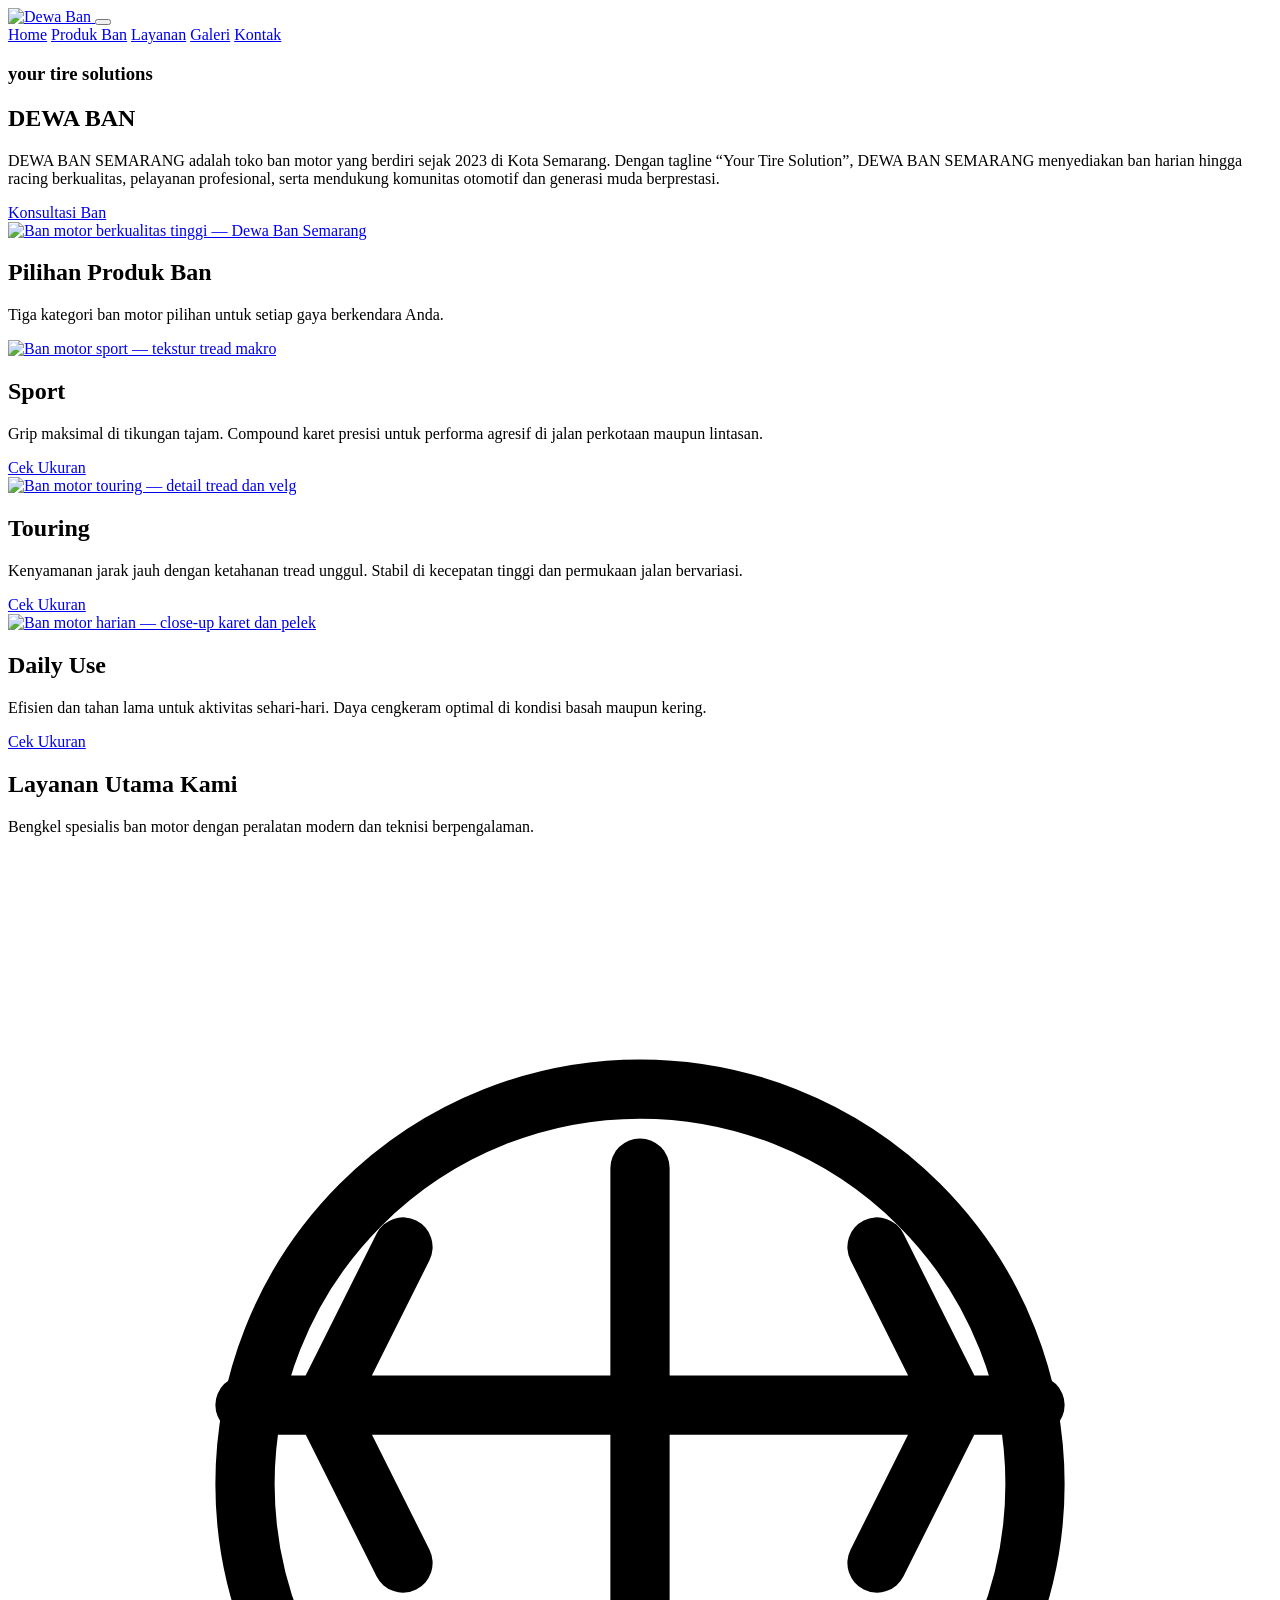
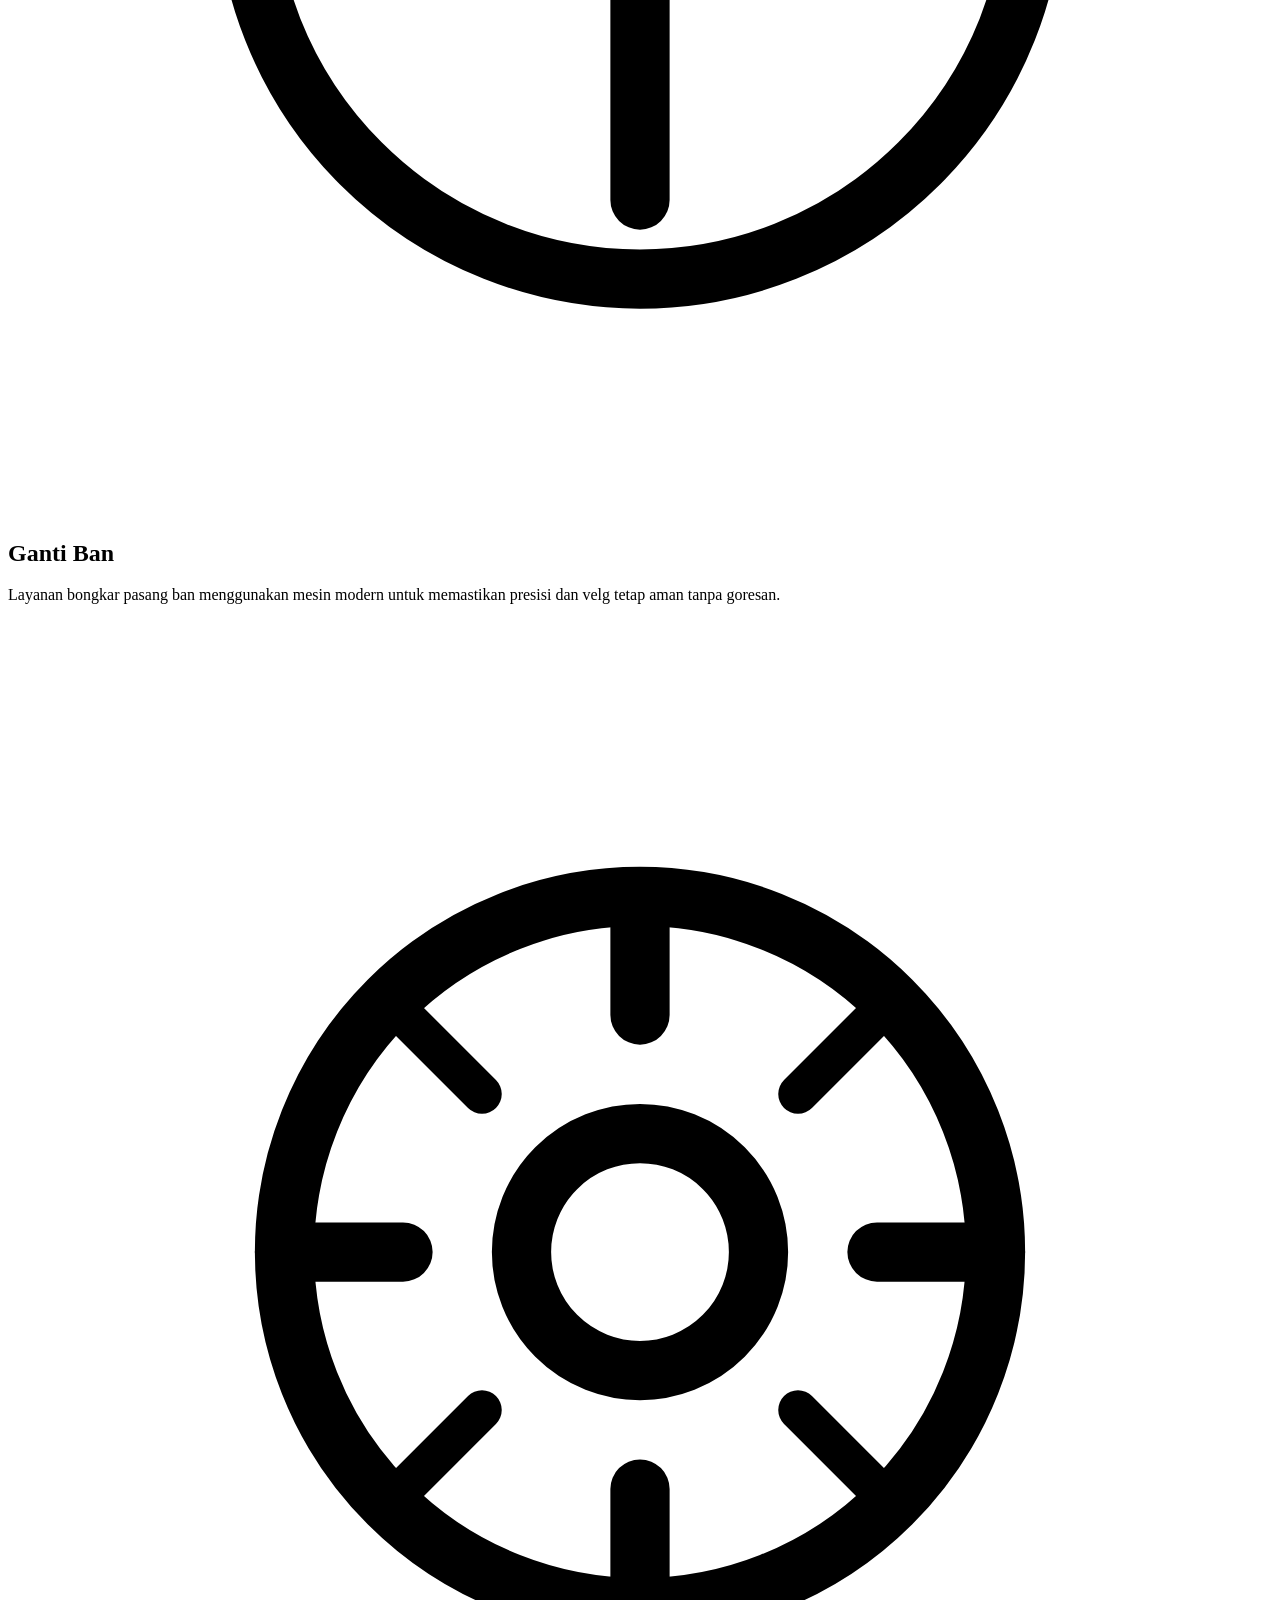
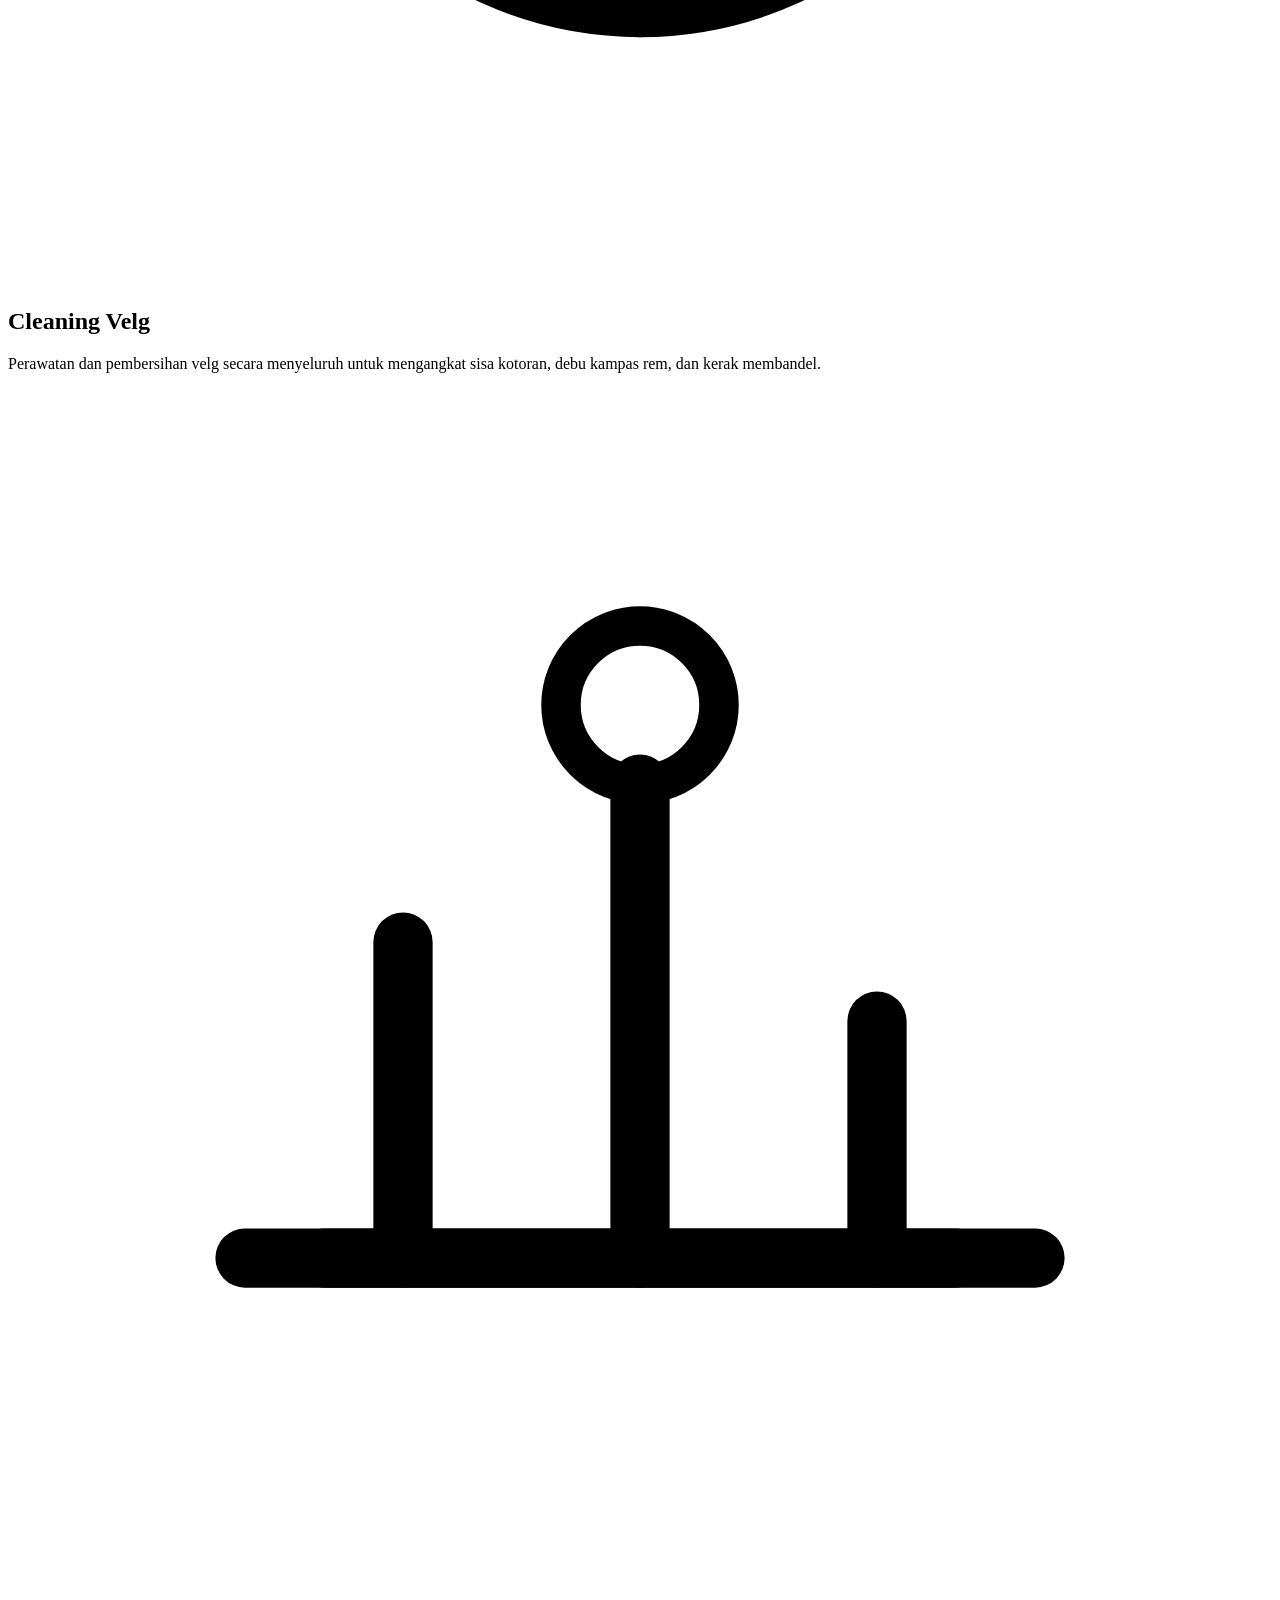
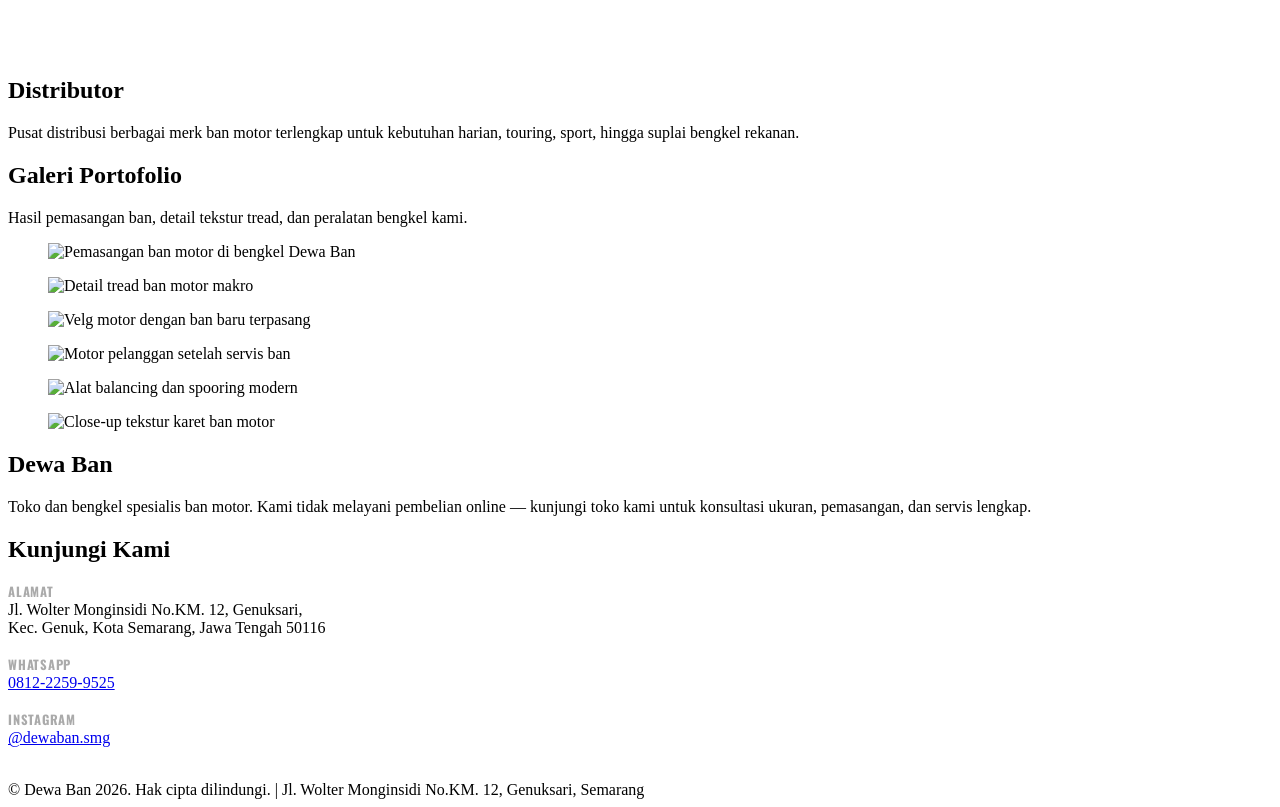
==== index.html @ 5f40c7e4 "Add files via upload" ====
<!DOCTYPE HTML>
<html lang="id">

<head>
	<title>Dewa Ban — Spesialis Ban Motor</title>
	<meta charset="utf-8" />
	<meta name="viewport" content="width=device-width, initial-scale=1, user-scalable=no" />
	<meta name="description"
		content="Dewa Ban — Solusi ban motor modern, presisi, dan andal. Spesialis ban sport, touring, dan harian dengan layanan bengkel profesional." />
	<link rel="preconnect" href="https://fonts.googleapis.com" />
	<link rel="preconnect" href="https://fonts.gstatic.com" crossorigin />
	<link
		href="https://fonts.googleapis.com/css2?family=Oswald:wght@400;500;600;700&family=Inter:wght@300;400;500;600&display=swap"
		rel="stylesheet" />
	<link rel="stylesheet" href="assets/css/main.css" />
	<link rel="stylesheet" href="assets/css/dewaban.css" />
</head>

<body>
	<div id="page-wrapper">

		<!-- ═══════════════════════════════════════
		     MAIN HERO — Nav + Banner dalam satu wadah
		═══════════════════════════════════════ -->
		<section id="hero-wrapper">

			<!-- Sticky Nav — hanya ini yang melayang -->
			<div class="nav-container">
				<a href="index.html" id="logo">
					<img src="assets/images/logo-dewa-ban.png" alt="Dewa Ban" />
				</a>
				<button class="menu-toggle" aria-label="Toggle menu">
					<span></span>
					<span></span>
					<span></span>
				</button>
				<nav id="nav">
					<a href="index.html" class="active">Home</a>
					<a href="#produk">Produk Ban</a>
					<a href="#layanan">Layanan</a>
					<a href="#galeri">Galeri</a>
					<a href="kontak.html">Kontak</a>
				</nav>
			</div>

			<!-- Hero Content — tetap di tempat, tidak sticky -->
			<div class="hero-content">
				<div class="container">
					<div class="row aln-middle">
						<div class="col-6 col-12-medium">
							<h3 class="hero-subtitle-text">your tire solutions</h3>
							<h1 class="hero-title-text">DEWA BAN</h1>
							<p class="hero-desc">DEWA BAN SEMARANG adalah toko ban motor yang berdiri sejak 2023 di Kota
								Semarang. Dengan tagline “Your Tire Solution”, DEWA BAN SEMARANG menyediakan ban harian
								hingga racing berkualitas, pelayanan profesional, serta mendukung komunitas otomotif dan
								generasi muda berprestasi.</p>
							<a href="kontak.html" class="button-large">Konsultasi Ban</a>
						</div>
						<div class="col-6 col-12-medium imp-medium">
							<a href="#produk" class="bordered-feature-image hero-image">
								<img src="assets/images/toko-2.jpeg"
									alt="Ban motor berkualitas tinggi — Dewa Ban Semarang" />
							</a>
						</div>
					</div>
				</div>
			</div>

		</section>

		<!-- Pilihan Produk Ban -->
		<section id="produk">
			<div class="container">
				<header class="section-header reveal">
					<h2>Pilihan Produk Ban</h2>
					<p>Tiga kategori ban motor pilihan untuk setiap gaya berkendara Anda.</p>
				</header>
				<div class="row">
					<div class="col-4 col-12-medium">
						<section class="product-card reveal">
							<a href="#produk" class="bordered-feature-image">
								<img src="assets/images/ban-1.jpeg" alt="Ban motor sport — tekstur tread makro" />
							</a>
							<h2>Sport</h2>
							<p>
								Grip maksimal di tikungan tajam. Compound karet presisi untuk performa agresif
								di jalan perkotaan maupun lintasan.
							</p>
							<a href="kontak.html" class="button-small">Cek Ukuran</a>
						</section>
					</div>
					<div class="col-4 col-12-medium">
						<section class="product-card reveal">
							<a href="#produk" class="bordered-feature-image">
								<img src="assets/images/ban-2.jpeg" alt="Ban motor touring — detail tread dan velg" />
							</a>
							<h2>Touring</h2>
							<p>
								Kenyamanan jarak jauh dengan ketahanan tread unggul. Stabil di kecepatan tinggi
								dan permukaan jalan bervariasi.
							</p>
							<a href="kontak.html" class="button-small">Cek Ukuran</a>
						</section>
					</div>
					<div class="col-4 col-12-medium">
						<section class="product-card reveal">
							<a href="#produk" class="bordered-feature-image">
								<img src="assets/images/ban-3.jpeg" alt="Ban motor harian — close-up karet dan pelek" />
							</a>
							<h2>Daily Use</h2>
							<p>
								Efisien dan tahan lama untuk aktivitas sehari-hari. Daya cengkeram optimal
								di kondisi basah maupun kering.
							</p>
							<a href="kontak.html" class="button-small">Cek Ukuran</a>
						</section>
					</div>
				</div>
			</div>
		</section>

		<!-- Layanan Utama — Dark Section -->
		<section id="layanan" class="dark-section">
			<div class="container">
				<header class="section-header reveal">
					<h2>Layanan Utama Kami</h2>
					<p>Bengkel spesialis ban motor dengan peralatan modern dan teknisi berpengalaman.</p>
				</header>
				<div class="row aln-center">
					<div class="col-4 col-12-medium">
						<section class="service-card reveal">
							<div class="service-icon" aria-hidden="true">
								<svg viewBox="0 0 64 64" fill="none" xmlns="http://www.w3.org/2000/svg">
									<path d="M12 28h40M20 20l-4 8 4 8M44 20l4 8-4 8M32 16v32" stroke="currentColor"
										stroke-width="3" stroke-linecap="round" />
									<circle cx="32" cy="32" r="20" stroke="currentColor" stroke-width="3" />
								</svg>
							</div>
							<h2>Ganti Ban</h2>
							<p>
								Layanan bongkar pasang ban menggunakan mesin modern untuk memastikan presisi
								dan velg tetap aman tanpa goresan.
							</p>
						</section>
					</div>
					<div class="col-4 col-12-medium">
						<section class="service-card reveal">
							<div class="service-icon" aria-hidden="true">
								<svg viewBox="0 0 64 64" fill="none" xmlns="http://www.w3.org/2000/svg">
									<circle cx="32" cy="32" r="18" stroke="currentColor" stroke-width="3" />
									<circle cx="32" cy="32" r="6" stroke="currentColor" stroke-width="3" />
									<path d="M32 14v6M32 44v6M14 32h6M44 32h6" stroke="currentColor" stroke-width="3"
										stroke-linecap="round" />
									<path d="M20 20l4 4M40 40l4 4M44 20l-4 4M24 40l-4 4" stroke="currentColor"
										stroke-width="2" stroke-linecap="round" />
								</svg>
							</div>
							<h2>Cleaning Velg</h2>
							<p>
								Perawatan dan pembersihan velg secara menyeluruh untuk mengangkat sisa kotoran,
								debu kampas rem, dan kerak membandel.
							</p>
						</section>
					</div>
					<div class="col-4 col-12-medium">
						<section class="service-card reveal">
							<div class="service-icon" aria-hidden="true">
								<svg viewBox="0 0 64 64" fill="none" xmlns="http://www.w3.org/2000/svg">
									<path d="M16 44h32" stroke="currentColor" stroke-width="3" stroke-linecap="round" />
									<path d="M20 44V28M32 44V20M44 44V32" stroke="currentColor" stroke-width="3"
										stroke-linecap="round" />
									<path d="M12 44h40" stroke="currentColor" stroke-width="3" stroke-linecap="round" />
									<circle cx="32" cy="16" r="4" stroke="currentColor" stroke-width="2" />
									<path d="M32 20v4" stroke="currentColor" stroke-width="2" stroke-linecap="round" />
								</svg>
							</div>
							<h2>Distributor</h2>
							<p>
								Pusat distribusi berbagai merk ban motor terlengkap untuk kebutuhan harian,
								touring, sport, hingga suplai bengkel rekanan.
							</p>
						</section>
					</div>
				</div>
			</div>
		</section>

		<!-- Galeri Portofolio — Black Section -->
		<section id="galeri">
			<div class="container">
				<header class="section-header reveal">
					<h2>Galeri Portofolio</h2>
					<p>Hasil pemasangan ban, detail tekstur tread, dan peralatan bengkel kami.</p>
				</header>
				<div class="gallery-grid">
					<figure class="gallery-item reveal">
						<img src="assets/images/ban-4.jpeg" alt="Pemasangan ban motor di bengkel Dewa Ban" />
					</figure>
					<figure class="gallery-item reveal">
						<img src="assets/images/ban-5.jpeg" alt="Detail tread ban motor makro" />
					</figure>
					<figure class="gallery-item reveal">
						<img src="assets/images/toko-1.jpeg" alt="Velg motor dengan ban baru terpasang" />
					</figure>
					<figure class="gallery-item reveal">
						<img src="assets/images/ban-1.jpeg" alt="Motor pelanggan setelah servis ban" />
					</figure>
					<figure class="gallery-item reveal">
						<img src="assets/images/ban-2.jpeg" alt="Alat balancing dan spooring modern" />
					</figure>
					<figure class="gallery-item reveal">
						<img src="assets/images/ban-3.jpeg" alt="Close-up tekstur karet ban motor" />
					</figure>
				</div>
			</div>
		</section>

		<!-- Footer -->
		<section id="footer">
			<div class="container">
				<div class="row">
					<div class="col-6 col-12-medium">
						<section>
							<h2>Dewa Ban</h2>
							<div class="footer-divider"></div>
							<p>
								Toko dan bengkel spesialis ban motor. Kami tidak melayani pembelian online —
								kunjungi toko kami untuk konsultasi ukuran, pemasangan, dan servis lengkap.
							</p>
						</section>
					</div>
					<div class="col-6 col-12-medium imp-medium">
						<section>
							<h2>Kunjungi Kami</h2>
							<div class="footer-divider"></div>
							<p>
								<strong
									style="color:#aaa;font-family:'Oswald',sans-serif;font-size:0.8em;letter-spacing:0.06em;text-transform:uppercase;">Alamat</strong><br />
								Jl. Wolter Monginsidi No.KM. 12, Genuksari,<br />Kec. Genuk, Kota Semarang, Jawa Tengah
								50116<br /><br />
								<strong
									style="color:#aaa;font-family:'Oswald',sans-serif;font-size:0.8em;letter-spacing:0.06em;text-transform:uppercase;">WhatsApp</strong><br />
								<a href="https://wa.me/6281222599525" target="_blank"
									rel="noopener">0812-2259-9525</a><br /><br />
								<strong
									style="color:#aaa;font-family:'Oswald',sans-serif;font-size:0.8em;letter-spacing:0.06em;text-transform:uppercase;">Instagram</strong><br />
								<a href="https://www.instagram.com/dewaban.smg/" target="_blank"
									rel="noopener">@dewaban.smg</a>
							</p>
							<a href="kontak.html" class="button-small"
								style="margin-top:1.2em; color:#fff !important;">Lihat Peta &amp; Jam
								Operasional</a>
						</section>
					</div>
				</div>
			</div>
		</section>

		<div id="copyright">
			<span class="copy-text">&copy; Dewa Ban 2026. Hak cipta dilindungi.</span>
			<span class="copy-divider">|</span>
			<span class="copy-address">Jl. Wolter Monginsidi No.KM. 12, Genuksari, Semarang</span>
		</div>

	</div>

	<script src="assets/js/jquery.min.js"></script>
	<script src="assets/js/browser.min.js"></script>
	<script src="assets/js/breakpoints.min.js"></script>
	<script src="assets/js/util.js"></script>
	<script src="assets/js/main.js"></script>
	<script src="assets/js/dewaban.js"></script>

	<!-- Hamburger Menu Toggle -->
	<script>
		(function () {
			var toggle = document.querySelector('.menu-toggle');
			var nav = document.querySelector('#nav');
			if (toggle && nav) {
				toggle.addEventListener('click', function () {
					toggle.classList.toggle('is-active');
					nav.classList.toggle('is-open');
				});
				// Close menu when a nav link is clicked
				nav.querySelectorAll('a').forEach(function (link) {
					link.addEventListener('click', function () {
						toggle.classList.remove('is-active');
						nav.classList.remove('is-open');
					});
				});
			}
		})();
	</script>
</body>

</html>
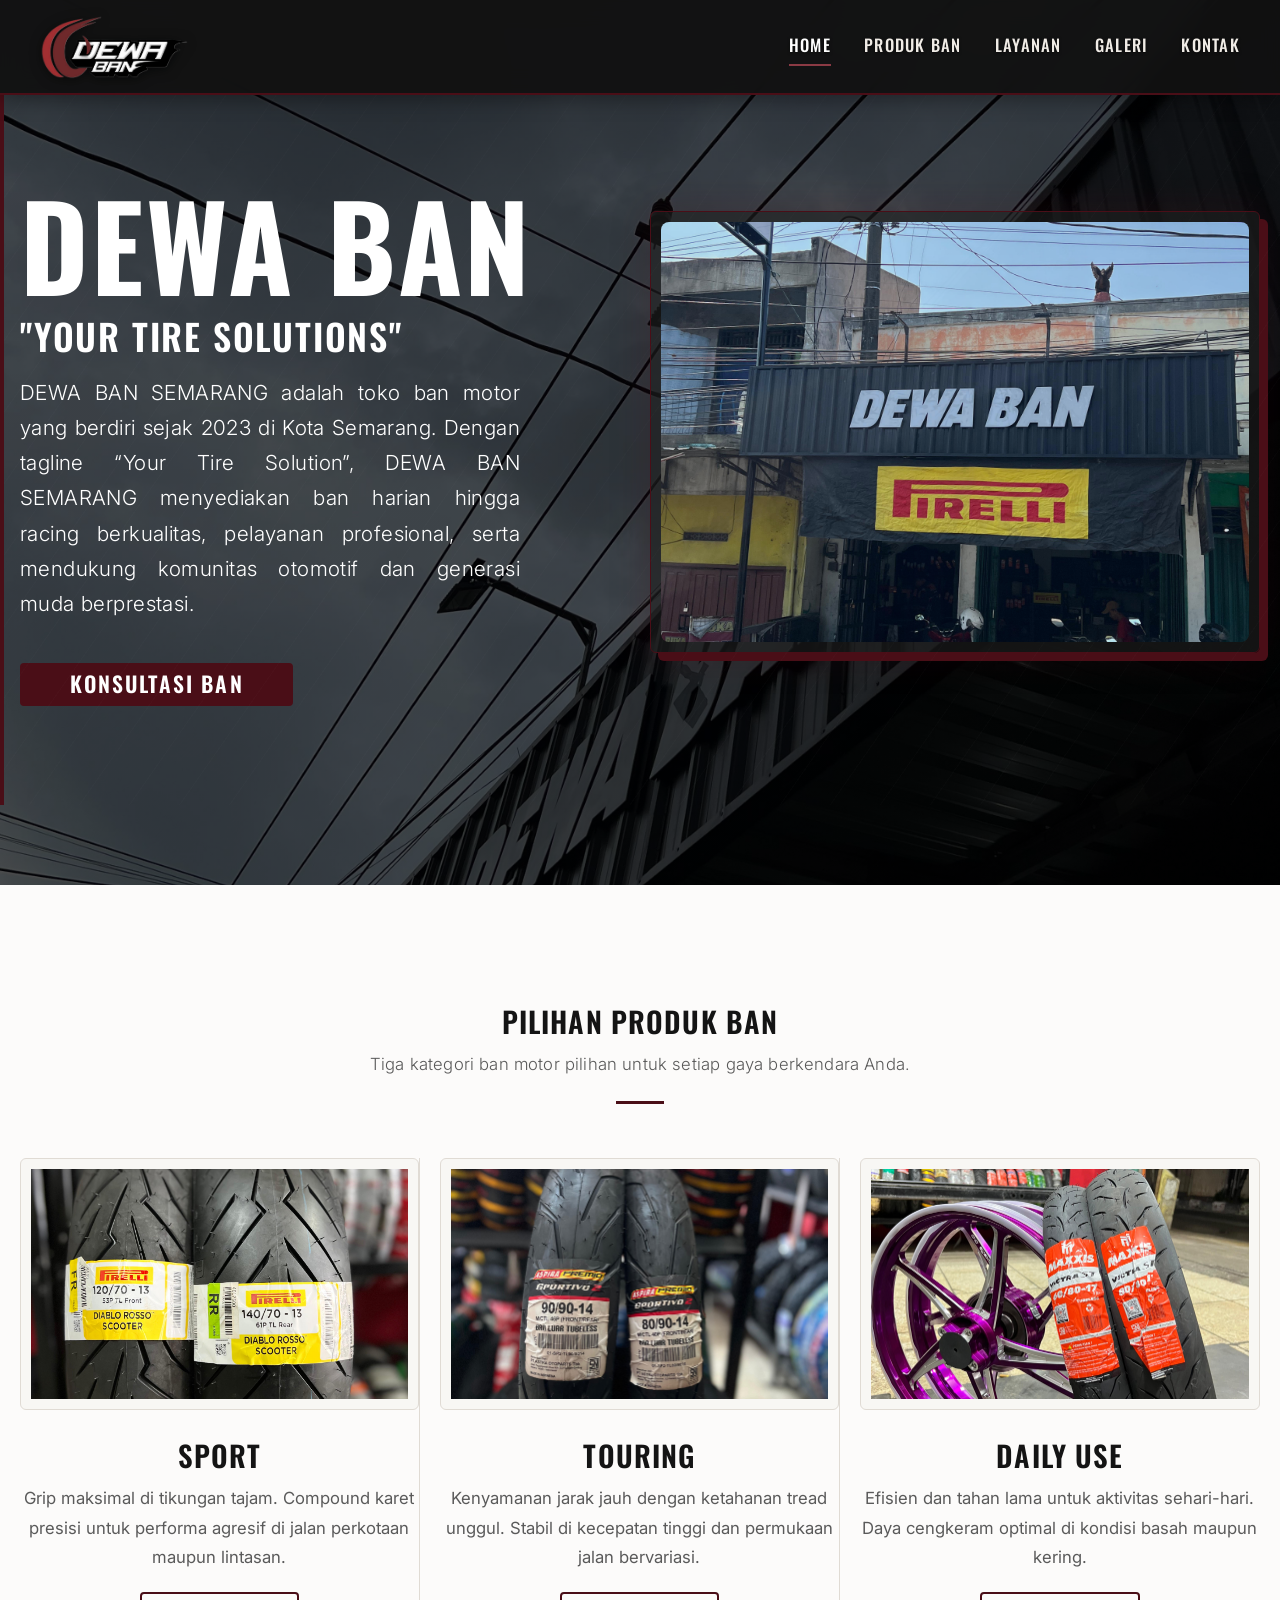
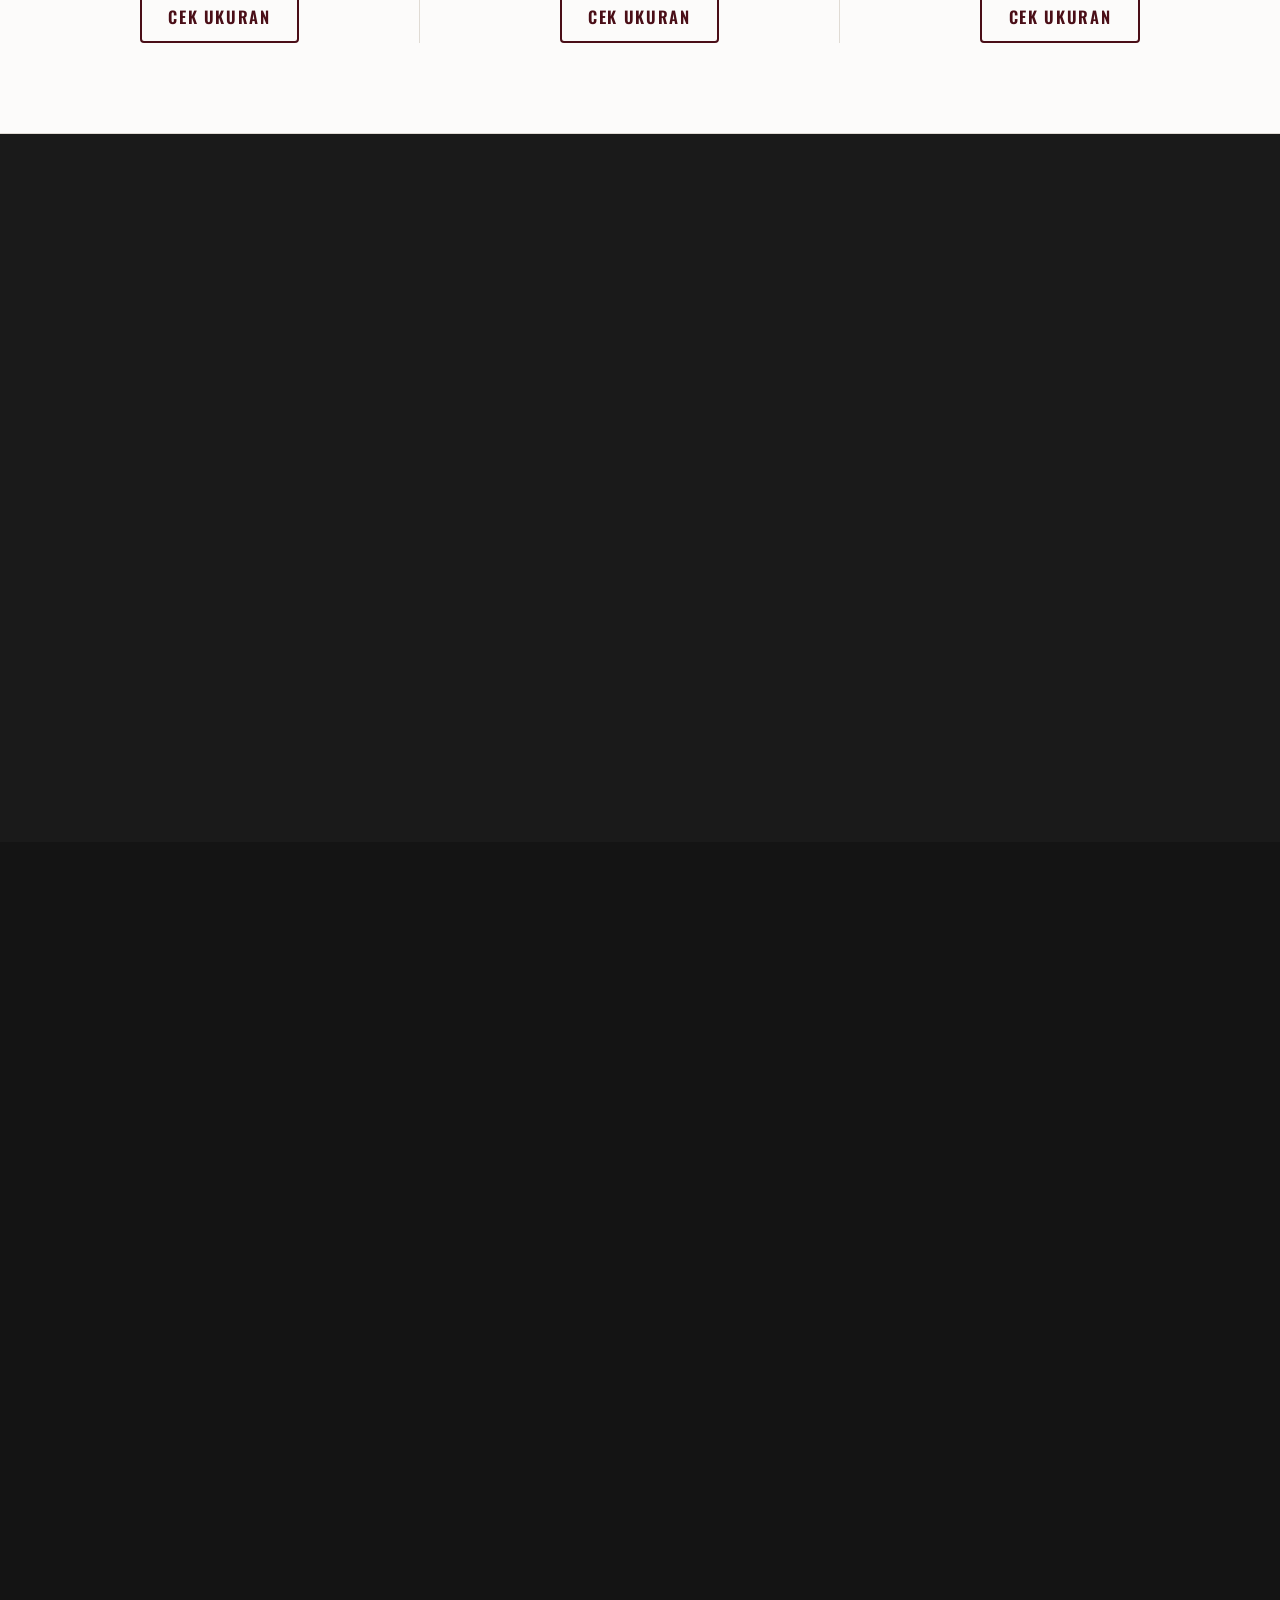
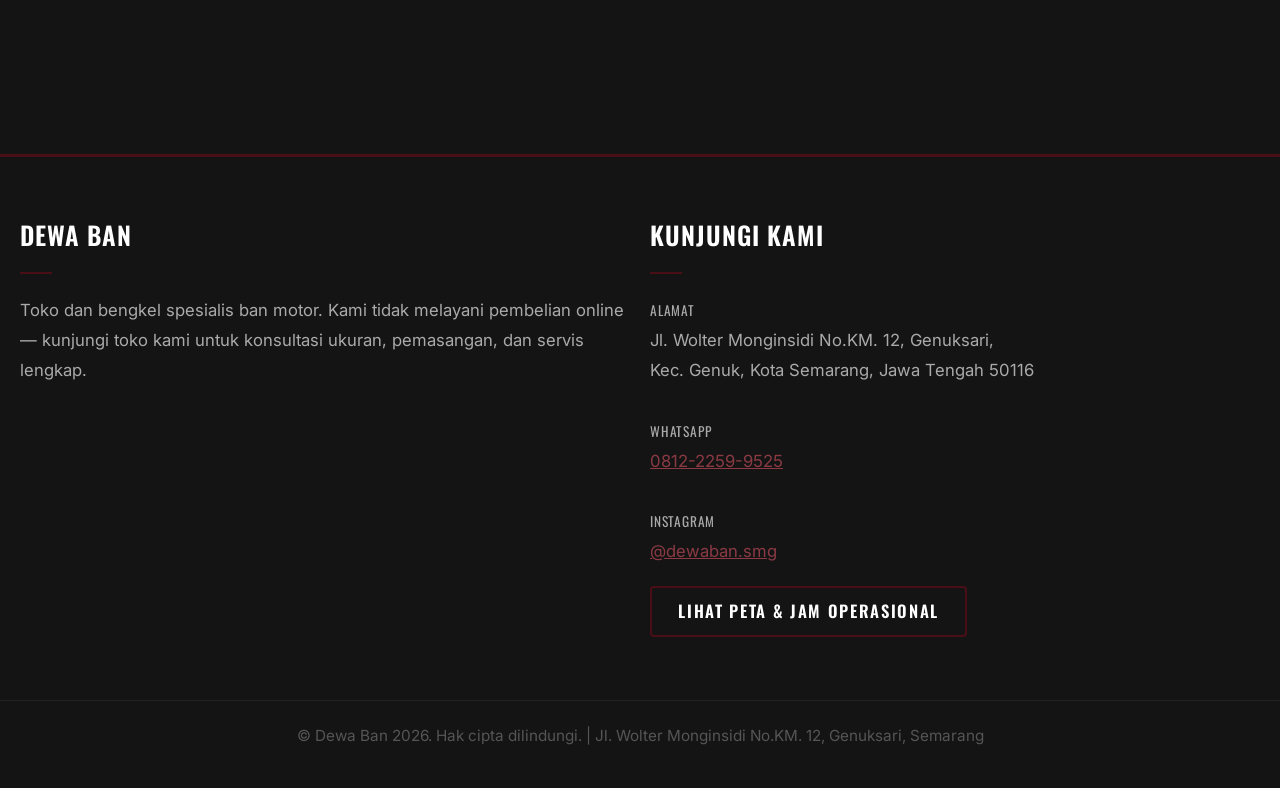
==== commit 1e2ee9f8: "Add files via upload" ====
--- a/index.html
+++ b/index.html
@@ -48,8 +48,8 @@
 				<div class="container">
 					<div class="row aln-middle">
 						<div class="col-6 col-12-medium">
-							<h3 class="hero-subtitle-text">your tire solutions</h3>
 							<h1 class="hero-title-text">DEWA BAN</h1>
+							<h3 class="hero-subtitle-text">"your tire solutions"</h3>
 							<p class="hero-desc">DEWA BAN SEMARANG adalah toko ban motor yang berdiri sejak 2023 di Kota
 								Semarang. Dengan tagline “Your Tire Solution”, DEWA BAN SEMARANG menyediakan ban harian
 								hingga racing berkualitas, pelayanan profesional, serta mendukung komunitas otomotif dan
--- a/assets/css/main.css
+++ b/assets/css/main.css
@@ -0,0 +1,2025 @@
+@import url("https://fonts.googleapis.com/css?family=Yanone+Kaffeesatz:400,300,200");
+
+/*
+	Halcyonic by HTML5 UP
+	html5up.net | @ajlkn
+	Free for personal and commercial use under the CCA 3.0 license (html5up.net/license)
+*/
+
+html, body, div, span, applet, object,
+iframe, h1, h2, h3, h4, h5, h6, p, blockquote,
+pre, a, abbr, acronym, address, big, cite,
+code, del, dfn, em, img, ins, kbd, q, s, samp,
+small, strike, strong, sub, sup, tt, var, b,
+u, i, center, dl, dt, dd, ol, ul, li, fieldset,
+form, label, legend, table, caption, tbody,
+tfoot, thead, tr, th, td, article, aside,
+canvas, details, embed, figure, figcaption,
+footer, header, hgroup, menu, nav, output, ruby,
+section, summary, time, mark, audio, video {
+	margin: 0;
+	padding: 0;
+	border: 0;
+	font-size: 100%;
+	font: inherit;
+	vertical-align: baseline;}
+
+article, aside, details, figcaption, figure,
+footer, header, hgroup, menu, nav, section {
+	display: block;}
+
+body {
+	line-height: 1;
+}
+
+ol, ul {
+	list-style: none;
+}
+
+blockquote, q {
+	quotes: none;
+}
+
+	blockquote:before, blockquote:after, q:before, q:after {
+		content: '';
+		content: none;
+	}
+
+table {
+	border-collapse: collapse;
+	border-spacing: 0;
+}
+
+body {
+	-webkit-text-size-adjust: none;
+}
+
+mark {
+	background-color: transparent;
+	color: inherit;
+}
+
+input::-moz-focus-inner {
+	border: 0;
+	padding: 0;
+}
+
+input, select, textarea {
+	-moz-appearance: none;
+	-webkit-appearance: none;
+	-ms-appearance: none;
+	appearance: none;
+}
+
+/* Basic */
+
+	html {
+		box-sizing: border-box;
+	}
+
+	*, *:before, *:after {
+		box-sizing: inherit;
+	}
+
+	body {
+		background: #D4D9DD url("images/bg03.jpg");
+		color: #474f51;
+		font-size: 13.5pt;
+		font-family: 'Yanone Kaffeesatz';
+		line-height: 1.85em;
+		font-weight: 300;
+	}
+
+	input, textarea, select {
+		color: #474f51;
+		font-size: 13.5pt;
+		font-family: 'Yanone Kaffeesatz';
+		line-height: 1.85em;
+		font-weight: 300;
+	}
+
+	ul, ol, p, dl {
+		margin: 0 0 2em 0;
+	}
+
+	a {
+		text-decoration: underline;
+	}
+
+		a:hover {
+			text-decoration: none;
+		}
+
+	section > :last-child,
+	section:last-child,
+	.last-child {
+		margin-bottom: 0 !important;
+	}
+
+/* Container */
+
+	.container {
+		margin: 0 auto;
+		max-width: 100%;
+		width: 1200px;
+	}
+
+		@media screen and (max-width: 1680px) {
+
+			.container {
+				width: 1200px;
+			}
+
+		}
+
+		@media screen and (max-width: 1280px) {
+
+			.container {
+				width: calc(100% - 40px);
+			}
+
+		}
+
+		@media screen and (max-width: 980px) {
+
+			.container {
+				width: calc(100% - 50px);
+			}
+
+		}
+
+		@media screen and (max-width: 736px) {
+
+			.container {
+				width: calc(100% - 40px);
+			}
+
+		}
+
+/* Row */
+
+	.row {
+		display: flex;
+		flex-wrap: wrap;
+		box-sizing: border-box;
+		align-items: stretch;
+	}
+
+		.row > * {
+			box-sizing: border-box;
+		}
+
+		.row.gtr-uniform > * > :last-child {
+			margin-bottom: 0;
+		}
+
+		.row.aln-left {
+			justify-content: flex-start;
+		}
+
+		.row.aln-center {
+			justify-content: center;
+		}
+
+		.row.aln-right {
+			justify-content: flex-end;
+		}
+
+		.row.aln-top {
+			align-items: flex-start;
+		}
+
+		.row.aln-middle {
+			align-items: center;
+		}
+
+		.row.aln-bottom {
+			align-items: flex-end;
+		}
+
+		.row > .imp {
+			order: -1;
+		}
+
+		.row > .col-1 {
+			width: 8.33333%;
+		}
+
+		.row > .off-1 {
+			margin-left: 8.33333%;
+		}
+
+		.row > .col-2 {
+			width: 16.66667%;
+		}
+
+		.row > .off-2 {
+			margin-left: 16.66667%;
+		}
+
+		.row > .col-3 {
+			width: 25%;
+		}
+
+		.row > .off-3 {
+			margin-left: 25%;
+		}
+
+		.row > .col-4 {
+			width: 33.33333%;
+		}
+
+		.row > .off-4 {
+			margin-left: 33.33333%;
+		}
+
+		.row > .col-5 {
+			width: 41.66667%;
+		}
+
+		.row > .off-5 {
+			margin-left: 41.66667%;
+		}
+
+		.row > .col-6 {
+			width: 50%;
+		}
+
+		.row > .off-6 {
+			margin-left: 50%;
+		}
+
+		.row > .col-7 {
+			width: 58.33333%;
+		}
+
+		.row > .off-7 {
+			margin-left: 58.33333%;
+		}
+
+		.row > .col-8 {
+			width: 66.66667%;
+		}
+
+		.row > .off-8 {
+			margin-left: 66.66667%;
+		}
+
+		.row > .col-9 {
+			width: 75%;
+		}
+
+		.row > .off-9 {
+			margin-left: 75%;
+		}
+
+		.row > .col-10 {
+			width: 83.33333%;
+		}
+
+		.row > .off-10 {
+			margin-left: 83.33333%;
+		}
+
+		.row > .col-11 {
+			width: 91.66667%;
+		}
+
+		.row > .off-11 {
+			margin-left: 91.66667%;
+		}
+
+		.row > .col-12 {
+			width: 100%;
+		}
+
+		.row > .off-12 {
+			margin-left: 100%;
+		}
+
+		.row.gtr-0 {
+			margin-top: 0px;
+			margin-left: 0px;
+		}
+
+			.row.gtr-0 > * {
+				padding: 0px 0 0 0px;
+			}
+
+			.row.gtr-0.gtr-uniform {
+				margin-top: 0px;
+			}
+
+				.row.gtr-0.gtr-uniform > * {
+					padding-top: 0px;
+				}
+
+		.row.gtr-25 {
+			margin-top: -6.25px;
+			margin-left: -6.25px;
+		}
+
+			.row.gtr-25 > * {
+				padding: 6.25px 0 0 6.25px;
+			}
+
+			.row.gtr-25.gtr-uniform {
+				margin-top: -6.25px;
+			}
+
+				.row.gtr-25.gtr-uniform > * {
+					padding-top: 6.25px;
+				}
+
+		.row.gtr-50 {
+			margin-top: -12.5px;
+			margin-left: -12.5px;
+		}
+
+			.row.gtr-50 > * {
+				padding: 12.5px 0 0 12.5px;
+			}
+
+			.row.gtr-50.gtr-uniform {
+				margin-top: -12.5px;
+			}
+
+				.row.gtr-50.gtr-uniform > * {
+					padding-top: 12.5px;
+				}
+
+		.row {
+			margin-top: -25px;
+			margin-left: -25px;
+		}
+
+			.row > * {
+				padding: 25px 0 0 25px;
+			}
+
+			.row.gtr-uniform {
+				margin-top: -25px;
+			}
+
+				.row.gtr-uniform > * {
+					padding-top: 25px;
+				}
+
+		.row.gtr-150 {
+			margin-top: -37.5px;
+			margin-left: -37.5px;
+		}
+
+			.row.gtr-150 > * {
+				padding: 37.5px 0 0 37.5px;
+			}
+
+			.row.gtr-150.gtr-uniform {
+				margin-top: -37.5px;
+			}
+
+				.row.gtr-150.gtr-uniform > * {
+					padding-top: 37.5px;
+				}
+
+		.row.gtr-200 {
+			margin-top: -50px;
+			margin-left: -50px;
+		}
+
+			.row.gtr-200 > * {
+				padding: 50px 0 0 50px;
+			}
+
+			.row.gtr-200.gtr-uniform {
+				margin-top: -50px;
+			}
+
+				.row.gtr-200.gtr-uniform > * {
+					padding-top: 50px;
+				}
+
+		@media screen and (max-width: 1680px) {
+
+			.row {
+				display: flex;
+				flex-wrap: wrap;
+				box-sizing: border-box;
+				align-items: stretch;
+			}
+
+				.row > * {
+					box-sizing: border-box;
+				}
+
+				.row.gtr-uniform > * > :last-child {
+					margin-bottom: 0;
+				}
+
+				.row.aln-left {
+					justify-content: flex-start;
+				}
+
+				.row.aln-center {
+					justify-content: center;
+				}
+
+				.row.aln-right {
+					justify-content: flex-end;
+				}
+
+				.row.aln-top {
+					align-items: flex-start;
+				}
+
+				.row.aln-middle {
+					align-items: center;
+				}
+
+				.row.aln-bottom {
+					align-items: flex-end;
+				}
+
+				.row > .imp-xlarge {
+					order: -1;
+				}
+
+				.row > .col-1-xlarge {
+					width: 8.33333%;
+				}
+
+				.row > .off-1-xlarge {
+					margin-left: 8.33333%;
+				}
+
+				.row > .col-2-xlarge {
+					width: 16.66667%;
+				}
+
+				.row > .off-2-xlarge {
+					margin-left: 16.66667%;
+				}
+
+				.row > .col-3-xlarge {
+					width: 25%;
+				}
+
+				.row > .off-3-xlarge {
+					margin-left: 25%;
+				}
+
+				.row > .col-4-xlarge {
+					width: 33.33333%;
+				}
+
+				.row > .off-4-xlarge {
+					margin-left: 33.33333%;
+				}
+
+				.row > .col-5-xlarge {
+					width: 41.66667%;
+				}
+
+				.row > .off-5-xlarge {
+					margin-left: 41.66667%;
+				}
+
+				.row > .col-6-xlarge {
+					width: 50%;
+				}
+
+				.row > .off-6-xlarge {
+					margin-left: 50%;
+				}
+
+				.row > .col-7-xlarge {
+					width: 58.33333%;
+				}
+
+				.row > .off-7-xlarge {
+					margin-left: 58.33333%;
+				}
+
+				.row > .col-8-xlarge {
+					width: 66.66667%;
+				}
+
+				.row > .off-8-xlarge {
+					margin-left: 66.66667%;
+				}
+
+				.row > .col-9-xlarge {
+					width: 75%;
+				}
+
+				.row > .off-9-xlarge {
+					margin-left: 75%;
+				}
+
+				.row > .col-10-xlarge {
+					width: 83.33333%;
+				}
+
+				.row > .off-10-xlarge {
+					margin-left: 83.33333%;
+				}
+
+				.row > .col-11-xlarge {
+					width: 91.66667%;
+				}
+
+				.row > .off-11-xlarge {
+					margin-left: 91.66667%;
+				}
+
+				.row > .col-12-xlarge {
+					width: 100%;
+				}
+
+				.row > .off-12-xlarge {
+					margin-left: 100%;
+				}
+
+				.row.gtr-0 {
+					margin-top: 0px;
+					margin-left: 0px;
+				}
+
+					.row.gtr-0 > * {
+						padding: 0px 0 0 0px;
+					}
+
+					.row.gtr-0.gtr-uniform {
+						margin-top: 0px;
+					}
+
+						.row.gtr-0.gtr-uniform > * {
+							padding-top: 0px;
+						}
+
+				.row.gtr-25 {
+					margin-top: -6.25px;
+					margin-left: -6.25px;
+				}
+
+					.row.gtr-25 > * {
+						padding: 6.25px 0 0 6.25px;
+					}
+
+					.row.gtr-25.gtr-uniform {
+						margin-top: -6.25px;
+					}
+
+						.row.gtr-25.gtr-uniform > * {
+							padding-top: 6.25px;
+						}
+
+				.row.gtr-50 {
+					margin-top: -12.5px;
+					margin-left: -12.5px;
+				}
+
+					.row.gtr-50 > * {
+						padding: 12.5px 0 0 12.5px;
+					}
+
+					.row.gtr-50.gtr-uniform {
+						margin-top: -12.5px;
+					}
+
+						.row.gtr-50.gtr-uniform > * {
+							padding-top: 12.5px;
+						}
+
+				.row {
+					margin-top: -25px;
+					margin-left: -25px;
+				}
+
+					.row > * {
+						padding: 25px 0 0 25px;
+					}
+
+					.row.gtr-uniform {
+						margin-top: -25px;
+					}
+
+						.row.gtr-uniform > * {
+							padding-top: 25px;
+						}
+
+				.row.gtr-150 {
+					margin-top: -37.5px;
+					margin-left: -37.5px;
+				}
+
+					.row.gtr-150 > * {
+						padding: 37.5px 0 0 37.5px;
+					}
+
+					.row.gtr-150.gtr-uniform {
+						margin-top: -37.5px;
+					}
+
+						.row.gtr-150.gtr-uniform > * {
+							padding-top: 37.5px;
+						}
+
+				.row.gtr-200 {
+					margin-top: -50px;
+					margin-left: -50px;
+				}
+
+					.row.gtr-200 > * {
+						padding: 50px 0 0 50px;
+					}
+
+					.row.gtr-200.gtr-uniform {
+						margin-top: -50px;
+					}
+
+						.row.gtr-200.gtr-uniform > * {
+							padding-top: 50px;
+						}
+
+		}
+
+		@media screen and (max-width: 1280px) {
+
+			.row {
+				display: flex;
+				flex-wrap: wrap;
+				box-sizing: border-box;
+				align-items: stretch;
+			}
+
+				.row > * {
+					box-sizing: border-box;
+				}
+
+				.row.gtr-uniform > * > :last-child {
+					margin-bottom: 0;
+				}
+
+				.row.aln-left {
+					justify-content: flex-start;
+				}
+
+				.row.aln-center {
+					justify-content: center;
+				}
+
+				.row.aln-right {
+					justify-content: flex-end;
+				}
+
+				.row.aln-top {
+					align-items: flex-start;
+				}
+
+				.row.aln-middle {
+					align-items: center;
+				}
+
+				.row.aln-bottom {
+					align-items: flex-end;
+				}
+
+				.row > .imp-large {
+					order: -1;
+				}
+
+				.row > .col-1-large {
+					width: 8.33333%;
+				}
+
+				.row > .off-1-large {
+					margin-left: 8.33333%;
+				}
+
+				.row > .col-2-large {
+					width: 16.66667%;
+				}
+
+				.row > .off-2-large {
+					margin-left: 16.66667%;
+				}
+
+				.row > .col-3-large {
+					width: 25%;
+				}
+
+				.row > .off-3-large {
+					margin-left: 25%;
+				}
+
+				.row > .col-4-large {
+					width: 33.33333%;
+				}
+
+				.row > .off-4-large {
+					margin-left: 33.33333%;
+				}
+
+				.row > .col-5-large {
+					width: 41.66667%;
+				}
+
+				.row > .off-5-large {
+					margin-left: 41.66667%;
+				}
+
+				.row > .col-6-large {
+					width: 50%;
+				}
+
+				.row > .off-6-large {
+					margin-left: 50%;
+				}
+
+				.row > .col-7-large {
+					width: 58.33333%;
+				}
+
+				.row > .off-7-large {
+					margin-left: 58.33333%;
+				}
+
+				.row > .col-8-large {
+					width: 66.66667%;
+				}
+
+				.row > .off-8-large {
+					margin-left: 66.66667%;
+				}
+
+				.row > .col-9-large {
+					width: 75%;
+				}
+
+				.row > .off-9-large {
+					margin-left: 75%;
+				}
+
+				.row > .col-10-large {
+					width: 83.33333%;
+				}
+
+				.row > .off-10-large {
+					margin-left: 83.33333%;
+				}
+
+				.row > .col-11-large {
+					width: 91.66667%;
+				}
+
+				.row > .off-11-large {
+					margin-left: 91.66667%;
+				}
+
+				.row > .col-12-large {
+					width: 100%;
+				}
+
+				.row > .off-12-large {
+					margin-left: 100%;
+				}
+
+				.row.gtr-0 {
+					margin-top: 0px;
+					margin-left: 0px;
+				}
+
+					.row.gtr-0 > * {
+						padding: 0px 0 0 0px;
+					}
+
+					.row.gtr-0.gtr-uniform {
+						margin-top: 0px;
+					}
+
+						.row.gtr-0.gtr-uniform > * {
+							padding-top: 0px;
+						}
+
+				.row.gtr-25 {
+					margin-top: -5px;
+					margin-left: -5px;
+				}
+
+					.row.gtr-25 > * {
+						padding: 5px 0 0 5px;
+					}
+
+					.row.gtr-25.gtr-uniform {
+						margin-top: -5px;
+					}
+
+						.row.gtr-25.gtr-uniform > * {
+							padding-top: 5px;
+						}
+
+				.row.gtr-50 {
+					margin-top: -10px;
+					margin-left: -10px;
+				}
+
+					.row.gtr-50 > * {
+						padding: 10px 0 0 10px;
+					}
+
+					.row.gtr-50.gtr-uniform {
+						margin-top: -10px;
+					}
+
+						.row.gtr-50.gtr-uniform > * {
+							padding-top: 10px;
+						}
+
+				.row {
+					margin-top: -20px;
+					margin-left: -20px;
+				}
+
+					.row > * {
+						padding: 20px 0 0 20px;
+					}
+
+					.row.gtr-uniform {
+						margin-top: -20px;
+					}
+
+						.row.gtr-uniform > * {
+							padding-top: 20px;
+						}
+
+				.row.gtr-150 {
+					margin-top: -30px;
+					margin-left: -30px;
+				}
+
+					.row.gtr-150 > * {
+						padding: 30px 0 0 30px;
+					}
+
+					.row.gtr-150.gtr-uniform {
+						margin-top: -30px;
+					}
+
+						.row.gtr-150.gtr-uniform > * {
+							padding-top: 30px;
+						}
+
+				.row.gtr-200 {
+					margin-top: -40px;
+					margin-left: -40px;
+				}
+
+					.row.gtr-200 > * {
+						padding: 40px 0 0 40px;
+					}
+
+					.row.gtr-200.gtr-uniform {
+						margin-top: -40px;
+					}
+
+						.row.gtr-200.gtr-uniform > * {
+							padding-top: 40px;
+						}
+
+		}
+
+		@media screen and (max-width: 980px) {
+
+			.row {
+				display: flex;
+				flex-wrap: wrap;
+				box-sizing: border-box;
+				align-items: stretch;
+			}
+
+				.row > * {
+					box-sizing: border-box;
+				}
+
+				.row.gtr-uniform > * > :last-child {
+					margin-bottom: 0;
+				}
+
+				.row.aln-left {
+					justify-content: flex-start;
+				}
+
+				.row.aln-center {
+					justify-content: center;
+				}
+
+				.row.aln-right {
+					justify-content: flex-end;
+				}
+
+				.row.aln-top {
+					align-items: flex-start;
+				}
+
+				.row.aln-middle {
+					align-items: center;
+				}
+
+				.row.aln-bottom {
+					align-items: flex-end;
+				}
+
+				.row > .imp-medium {
+					order: -1;
+				}
+
+				.row > .col-1-medium {
+					width: 8.33333%;
+				}
+
+				.row > .off-1-medium {
+					margin-left: 8.33333%;
+				}
+
+				.row > .col-2-medium {
+					width: 16.66667%;
+				}
+
+				.row > .off-2-medium {
+					margin-left: 16.66667%;
+				}
+
+				.row > .col-3-medium {
+					width: 25%;
+				}
+
+				.row > .off-3-medium {
+					margin-left: 25%;
+				}
+
+				.row > .col-4-medium {
+					width: 33.33333%;
+				}
+
+				.row > .off-4-medium {
+					margin-left: 33.33333%;
+				}
+
+				.row > .col-5-medium {
+					width: 41.66667%;
+				}
+
+				.row > .off-5-medium {
+					margin-left: 41.66667%;
+				}
+
+				.row > .col-6-medium {
+					width: 50%;
+				}
+
+				.row > .off-6-medium {
+					margin-left: 50%;
+				}
+
+				.row > .col-7-medium {
+					width: 58.33333%;
+				}
+
+				.row > .off-7-medium {
+					margin-left: 58.33333%;
+				}
+
+				.row > .col-8-medium {
+					width: 66.66667%;
+				}
+
+				.row > .off-8-medium {
+					margin-left: 66.66667%;
+				}
+
+				.row > .col-9-medium {
+					width: 75%;
+				}
+
+				.row > .off-9-medium {
+					margin-left: 75%;
+				}
+
+				.row > .col-10-medium {
+					width: 83.33333%;
+				}
+
+				.row > .off-10-medium {
+					margin-left: 83.33333%;
+				}
+
+				.row > .col-11-medium {
+					width: 91.66667%;
+				}
+
+				.row > .off-11-medium {
+					margin-left: 91.66667%;
+				}
+
+				.row > .col-12-medium {
+					width: 100%;
+				}
+
+				.row > .off-12-medium {
+					margin-left: 100%;
+				}
+
+				.row.gtr-0 {
+					margin-top: 0px;
+					margin-left: 0px;
+				}
+
+					.row.gtr-0 > * {
+						padding: 0px 0 0 0px;
+					}
+
+					.row.gtr-0.gtr-uniform {
+						margin-top: 0px;
+					}
+
+						.row.gtr-0.gtr-uniform > * {
+							padding-top: 0px;
+						}
+
+				.row.gtr-25 {
+					margin-top: -6.25px;
+					margin-left: -6.25px;
+				}
+
+					.row.gtr-25 > * {
+						padding: 6.25px 0 0 6.25px;
+					}
+
+					.row.gtr-25.gtr-uniform {
+						margin-top: -6.25px;
+					}
+
+						.row.gtr-25.gtr-uniform > * {
+							padding-top: 6.25px;
+						}
+
+				.row.gtr-50 {
+					margin-top: -12.5px;
+					margin-left: -12.5px;
+				}
+
+					.row.gtr-50 > * {
+						padding: 12.5px 0 0 12.5px;
+					}
+
+					.row.gtr-50.gtr-uniform {
+						margin-top: -12.5px;
+					}
+
+						.row.gtr-50.gtr-uniform > * {
+							padding-top: 12.5px;
+						}
+
+				.row {
+					margin-top: -25px;
+					margin-left: -25px;
+				}
+
+					.row > * {
+						padding: 25px 0 0 25px;
+					}
+
+					.row.gtr-uniform {
+						margin-top: -25px;
+					}
+
+						.row.gtr-uniform > * {
+							padding-top: 25px;
+						}
+
+				.row.gtr-150 {
+					margin-top: -37.5px;
+					margin-left: -37.5px;
+				}
+
+					.row.gtr-150 > * {
+						padding: 37.5px 0 0 37.5px;
+					}
+
+					.row.gtr-150.gtr-uniform {
+						margin-top: -37.5px;
+					}
+
+						.row.gtr-150.gtr-uniform > * {
+							padding-top: 37.5px;
+						}
+
+				.row.gtr-200 {
+					margin-top: -50px;
+					margin-left: -50px;
+				}
+
+					.row.gtr-200 > * {
+						padding: 50px 0 0 50px;
+					}
+
+					.row.gtr-200.gtr-uniform {
+						margin-top: -50px;
+					}
+
+						.row.gtr-200.gtr-uniform > * {
+							padding-top: 50px;
+						}
+
+		}
+
+		@media screen and (max-width: 736px) {
+
+			.row {
+				display: flex;
+				flex-wrap: wrap;
+				box-sizing: border-box;
+				align-items: stretch;
+			}
+
+				.row > * {
+					box-sizing: border-box;
+				}
+
+				.row.gtr-uniform > * > :last-child {
+					margin-bottom: 0;
+				}
+
+				.row.aln-left {
+					justify-content: flex-start;
+				}
+
+				.row.aln-center {
+					justify-content: center;
+				}
+
+				.row.aln-right {
+					justify-content: flex-end;
+				}
+
+				.row.aln-top {
+					align-items: flex-start;
+				}
+
+				.row.aln-middle {
+					align-items: center;
+				}
+
+				.row.aln-bottom {
+					align-items: flex-end;
+				}
+
+				.row > .imp-small {
+					order: -1;
+				}
+
+				.row > .col-1-small {
+					width: 8.33333%;
+				}
+
+				.row > .off-1-small {
+					margin-left: 8.33333%;
+				}
+
+				.row > .col-2-small {
+					width: 16.66667%;
+				}
+
+				.row > .off-2-small {
+					margin-left: 16.66667%;
+				}
+
+				.row > .col-3-small {
+					width: 25%;
+				}
+
+				.row > .off-3-small {
+					margin-left: 25%;
+				}
+
+				.row > .col-4-small {
+					width: 33.33333%;
+				}
+
+				.row > .off-4-small {
+					margin-left: 33.33333%;
+				}
+
+				.row > .col-5-small {
+					width: 41.66667%;
+				}
+
+				.row > .off-5-small {
+					margin-left: 41.66667%;
+				}
+
+				.row > .col-6-small {
+					width: 50%;
+				}
+
+				.row > .off-6-small {
+					margin-left: 50%;
+				}
+
+				.row > .col-7-small {
+					width: 58.33333%;
+				}
+
+				.row > .off-7-small {
+					margin-left: 58.33333%;
+				}
+
+				.row > .col-8-small {
+					width: 66.66667%;
+				}
+
+				.row > .off-8-small {
+					margin-left: 66.66667%;
+				}
+
+				.row > .col-9-small {
+					width: 75%;
+				}
+
+				.row > .off-9-small {
+					margin-left: 75%;
+				}
+
+				.row > .col-10-small {
+					width: 83.33333%;
+				}
+
+				.row > .off-10-small {
+					margin-left: 83.33333%;
+				}
+
+				.row > .col-11-small {
+					width: 91.66667%;
+				}
+
+				.row > .off-11-small {
+					margin-left: 91.66667%;
+				}
+
+				.row > .col-12-small {
+					width: 100%;
+				}
+
+				.row > .off-12-small {
+					margin-left: 100%;
+				}
+
+				.row.gtr-0 {
+					margin-top: 0px;
+					margin-left: 0px;
+				}
+
+					.row.gtr-0 > * {
+						padding: 0px 0 0 0px;
+					}
+
+					.row.gtr-0.gtr-uniform {
+						margin-top: 0px;
+					}
+
+						.row.gtr-0.gtr-uniform > * {
+							padding-top: 0px;
+						}
+
+				.row.gtr-25 {
+					margin-top: -5px;
+					margin-left: -5px;
+				}
+
+					.row.gtr-25 > * {
+						padding: 5px 0 0 5px;
+					}
+
+					.row.gtr-25.gtr-uniform {
+						margin-top: -5px;
+					}
+
+						.row.gtr-25.gtr-uniform > * {
+							padding-top: 5px;
+						}
+
+				.row.gtr-50 {
+					margin-top: -10px;
+					margin-left: -10px;
+				}
+
+					.row.gtr-50 > * {
+						padding: 10px 0 0 10px;
+					}
+
+					.row.gtr-50.gtr-uniform {
+						margin-top: -10px;
+					}
+
+						.row.gtr-50.gtr-uniform > * {
+							padding-top: 10px;
+						}
+
+				.row {
+					margin-top: -20px;
+					margin-left: -20px;
+				}
+
+					.row > * {
+						padding: 20px 0 0 20px;
+					}
+
+					.row.gtr-uniform {
+						margin-top: -20px;
+					}
+
+						.row.gtr-uniform > * {
+							padding-top: 20px;
+						}
+
+				.row.gtr-150 {
+					margin-top: -30px;
+					margin-left: -30px;
+				}
+
+					.row.gtr-150 > * {
+						padding: 30px 0 0 30px;
+					}
+
+					.row.gtr-150.gtr-uniform {
+						margin-top: -30px;
+					}
+
+						.row.gtr-150.gtr-uniform > * {
+							padding-top: 30px;
+						}
+
+				.row.gtr-200 {
+					margin-top: -40px;
+					margin-left: -40px;
+				}
+
+					.row.gtr-200 > * {
+						padding: 40px 0 0 40px;
+					}
+
+					.row.gtr-200.gtr-uniform {
+						margin-top: -40px;
+					}
+
+						.row.gtr-200.gtr-uniform > * {
+							padding-top: 40px;
+						}
+
+		}
+
+/* Multi-use */
+
+	.link-list li {
+		padding: 0.2em 0 0.2em 0;
+	}
+
+		.link-list li:first-child {
+			padding-top: 0 !important;
+			border-top: 0 !important;
+		}
+
+		.link-list li:last-child {
+			padding-bottom: 0 !important;
+			border-bottom: 0 !important;
+		}
+
+	.quote-list li {
+		padding: 1em 0 1em 0;
+		overflow: hidden;
+	}
+
+		.quote-list li:first-child {
+			padding-top: 0 !important;
+			border-top: 0 !important;
+		}
+
+		.quote-list li:last-child {
+			padding-bottom: 0 !important;
+			border-bottom: 0 !important;
+		}
+
+		.quote-list li img {
+			float: left;
+		}
+
+		.quote-list li p {
+			margin: 0 0 0 90px;
+			font-size: 1.2em;
+			font-style: italic;
+		}
+
+		.quote-list li span {
+			display: block;
+			margin-left: 90px;
+			font-size: 0.9em;
+			font-weight: 400;
+		}
+
+	.check-list li {
+		padding: 0.7em 0 0.7em 45px;
+		font-size: 1.2em;
+		background: url("images/icon-checkmark.png") 0px 1.05em no-repeat;
+	}
+
+		.check-list li:first-child {
+			padding-top: 0 !important;
+			border-top: 0 !important;
+			background-position: 0 0.3em;
+		}
+
+		.check-list li:last-child {
+			padding-bottom: 0 !important;
+			border-bottom: 0 !important;
+		}
+
+	.feature-image {
+		display: block;
+		margin: 0 0 2em 0;
+		outline: 0;
+	}
+
+		.feature-image img {
+			display: block;
+			width: 100%;
+		}
+
+	.bordered-feature-image {
+		display: block;
+		background: #fff url("images/bg04.png");
+		padding: 10px;
+		box-shadow: 3px 3px 3px 1px rgba(0, 0, 0, 0.15);
+		margin: 0 0 1.5em 0;
+		outline: 0;
+	}
+
+		.bordered-feature-image img {
+			display: block;
+			width: 100%;
+		}
+
+	.button-large {
+		background-image: -moz-linear-gradient(top, #ed391b, #ce1a00);
+		background-image: -webkit-linear-gradient(top, #ed391b, #ce1a00);
+		background-image: -ms-linear-gradient(top, #ed391b, #ce1a00);
+		background-image: linear-gradient(top, #ed391b, #ce1a00);
+		display: inline-block;
+		background-color: #ed391b;
+		color: #fff;
+		text-decoration: none;
+		font-size: 1.75em;
+		height: 2em;
+		line-height: 2.125em;
+		font-weight: 300;
+		padding: 0 45px;
+		outline: 0;
+		border-radius: 10px;
+		box-shadow: inset 0px 0px 0px 1px rgba(0, 0, 0, 0.75), inset 0px 2px 0px 0px rgba(255, 192, 192, 0.5), inset 0px 0px 0px 2px rgba(255, 96, 96, 0.85), 3px 3px 3px 1px rgba(0, 0, 0, 0.15);
+		text-shadow: -1px -1px 1px rgba(0, 0, 0, 0.5);
+	}
+
+		.button-large:hover {
+			background-image: -moz-linear-gradient(top, #fd492b, #de2a10);
+			background-image: -webkit-linear-gradient(top, #fd492b, #de2a10);
+			background-image: -ms-linear-gradient(top, #fd492b, #de2a10);
+			background-image: linear-gradient(top, #fd492b, #de2a10);
+			background-color: #fd492b;
+			box-shadow: inset 0px 0px 0px 1px rgba(0, 0, 0, 0.75), inset 0px 2px 0px 0px rgba(255, 192, 192, 0.5), inset 0px 0px 0px 2px rgba(255, 96, 96, 0.85), 3px 3px 3px 1px rgba(0, 0, 0, 0.15);
+		}
+
+		.button-large:active {
+			background-image: -moz-linear-gradient(top, #ce1a00, #ed391b);
+			background-image: -webkit-linear-gradient(top, #ce1a00, #ed391b);
+			background-image: -ms-linear-gradient(top, #ce1a00, #ed391b);
+			background-image: linear-gradient(top, #ce1a00, #ed391b);
+			background-color: #ce1a00;
+			box-shadow: inset 0px 0px 0px 1px rgba(0, 0, 0, 0.75), inset 0px 2px 0px 0px rgba(255, 192, 192, 0.5), inset 0px 0px 0px 2px rgba(255, 96, 96, 0.85), 3px 3px 3px 1px rgba(0, 0, 0, 0.15);
+		}
+
+/* Header */
+
+	#header {
+		/* position managed by dewaban.css (sticky) */
+		background: transparent;
+		border-bottom: none;
+		box-shadow: none;
+		text-shadow: none;
+	}
+
+		#header > .container {
+			position: relative;
+			min-height: auto;
+			display: flex;
+			align-items: center;
+			justify-content: space-between;
+			padding-top: 10px;
+			padding-bottom: 10px;
+		}
+
+		#header h1 {
+			position: static;
+			font-size: 1em;
+		}
+
+			#header h1 a {
+				color: #fff;
+				text-decoration: none;
+			}
+
+		#header nav {
+			position: static;
+			font-weight: 200;
+		}
+
+			#header nav a {
+				color: #c6c8c8;
+				text-decoration: none;
+				font-size: 1.4em;
+				margin-left: 60px;
+				outline: 0;
+			}
+
+				#header nav a:hover {
+					color: #f6f8f8;
+				}
+
+		.subpage #header > .container {
+			min-height: auto;
+		}
+
+/* Banner */
+
+	#banner {
+		border-top: solid 1px #222628;
+		box-shadow: inset 0px 1px 0px 0px #3e484a;
+		padding: 35px 0 35px 0;
+		color: #fff;
+	}
+
+		#banner .bordered-feature-image {
+			margin-bottom: 0;
+		}
+
+		#banner p {
+			font-size: 2em;
+			font-weight: 200;
+			line-height: 1.25em;
+			padding-right: 1em;
+			margin: 0 0 1em 0;
+		}
+
+/* Features */
+
+	#features {
+		background: #353D40 url("images/bg02.jpg");
+		border-bottom: solid 1px #272e31;
+		padding: 45px 0 45px 0;
+		text-shadow: -1px -1px 1px rgba(0, 0, 0, 0.75);
+		color: #a0a8ab;
+	}
+
+		#features h2 {
+			font-size: 1.25em;
+			color: #fff;
+			margin: 0 0 0.25em 0;
+		}
+
+		#features a {
+			color: #e0e8eb;
+		}
+
+		#features strong {
+			color: #fff;
+		}
+
+/* Content */
+
+	#content {
+		background: #f7f7f7 url("images/bg04.png");
+		border-top: solid 1px #fff;
+		padding: 45px 0 45px 0;
+	}
+
+		#content section {
+			background: #fff;
+			padding: 40px 30px 45px 30px;
+			box-shadow: 2px 2px 2px 1px rgba(128, 128, 128, 0.1);
+			margin: 0 0 25px 0;
+		}
+
+		#content h2 {
+			font-size: 1.8em;
+			color: #373f42;
+			margin: 0 0 0.25em 0;
+		}
+
+		#content h3 {
+			color: #96a9b5;
+			font-size: 1.25em;
+		}
+
+		#content a {
+			color: #ED391B;
+		}
+
+		#content header {
+			margin: 0 0 2em 0;
+		}
+
+		#content .quote-list li {
+			border-bottom: solid 1px #e2e6e8;
+		}
+
+		#content .link-list li {
+			border-bottom: solid 1px #e2e6e8;
+		}
+
+		#content .check-list li {
+			border-bottom: solid 1px #e2e6e8;
+		}
+
+/* Footer */
+
+	#footer {
+		padding: 45px 0 45px 0;
+		text-shadow: 1px 1px 1px white;
+		color: #546b76;
+		text-shadow: 1px 1px 0px rgba(255, 255, 255, 0.5);
+	}
+
+		#footer h2 {
+			font-size: 1.25em;
+			color: #212f35;
+			margin: 0 0 1em 0;
+		}
+
+		#footer a {
+			color: #546b76;
+		}
+
+		#footer .quote-list li {
+			border-top: solid 1px #e0e4e6;
+			border-bottom: solid 1px #b5bec3;
+		}
+
+		#footer .link-list li {
+			border-top: solid 1px #e0e4e6;
+			border-bottom: solid 1px #b5bec3;
+		}
+
+		#footer .check-list li {
+			border-top: solid 1px #e0e4e6;
+			border-bottom: solid 1px #b5bec3;
+		}
+
+/* Copyright */
+
+	#copyright {
+		border-top: solid 1px #b5bec3;
+		box-shadow: inset 0px 1px 0px 0px #e0e4e7;
+		text-align: center;
+		padding: 45px 0 80px 0;
+		color: #8d9ca3;
+		text-shadow: 1px 1px 0px rgba(255, 255, 255, 0.5);
+	}
+
+		#copyright a {
+			color: #8d9ca3;
+		}
+
+/* Large */
+
+	@media screen and (max-width: 1280px) {
+
+		/* Multi-use */
+
+			.check-list li {
+				font-size: 1em;
+				line-height: 2em;
+			}
+
+			.quote-list li {
+				padding: 1em 0 1em 0;
+			}
+
+				.quote-list li img {
+					width: 60px;
+				}
+
+				.quote-list li p {
+					margin: 0 0 0 80px;
+					font-size: 1em;
+					font-style: italic;
+					line-height: 1.8em;
+				}
+
+				.quote-list li span {
+					display: block;
+					margin-left: 80px;
+					font-size: 0.8em;
+					font-weight: 400;
+					line-height: 1.8em;
+				}
+
+			.feature-image {
+				margin: 0 0 1em 0;
+			}
+
+			.button-large {
+				font-size: 1.5em;
+			}
+
+		/* Banner */
+
+			#banner p {
+				font-size: 1.75em;
+			}
+
+		/* Header */
+
+			#header h1 {
+				font-size: 2.25em;
+			}
+
+			#header nav a {
+				font-size: 1.1em;
+			}
+
+		/* Content */
+
+			#content h2 {
+				font-size: 1.4em;
+			}
+
+			#content h3 {
+				font-size: 1.1em;
+			}
+
+			#content header {
+				margin: 0 0 1.25em 0;
+			}
+
+	}
+
+/* Medium */
+
+	#navPanel, #titleBar {
+		display: none;
+	}
+
+	@media screen and (max-width: 980px) {
+
+		/* Basic */
+
+			body {
+				overflow-x: clip;
+			}
+
+		/* Header */
+
+			#header {
+				text-align: center;
+			}
+
+				#header > .container:first-child {
+					display: none;
+				}
+
+		/* Content */
+
+			#content {
+				padding: 25px 0;
+			}
+
+		/* Nav */
+
+			#page-wrapper {
+				-moz-backface-visibility: hidden;
+				-webkit-backface-visibility: hidden;
+				-ms-backface-visibility: hidden;
+				backface-visibility: hidden;
+				-moz-transition: -moz-transform 0.5s ease;
+				-webkit-transition: -webkit-transform 0.5s ease;
+				-ms-transition: -ms-transform 0.5s ease;
+				transition: transform 0.5s ease;
+				padding-bottom: 1px;
+				padding-top: 44px;
+			}
+
+			#titleBar {
+				-moz-backface-visibility: hidden;
+				-webkit-backface-visibility: hidden;
+				-ms-backface-visibility: hidden;
+				backface-visibility: hidden;
+				-moz-transition: -moz-transform 0.5s ease;
+				-webkit-transition: -webkit-transform 0.5s ease;
+				-ms-transition: -ms-transform 0.5s ease;
+				transition: transform 0.5s ease;
+				display: block;
+				height: 44px;
+				left: 0;
+				position: fixed;
+				top: 0;
+				width: 100%;
+				z-index: 10001;
+				color: #fff;
+				background: url("images/bg04.jpg");
+				box-shadow: inset 0px -20px 70px 0px rgba(200, 220, 245, 0.1), inset 0px -1px 0px 0px rgba(255, 255, 255, 0.1), 0px 1px 7px 0px rgba(0, 0, 0, 0.6);
+				text-shadow: -1px -1px 1px rgba(0, 0, 0, 0.75);
+			}
+
+				#titleBar .title {
+					display: block;
+					text-align: center;
+					font-size: 1.2em;
+					font-weight: 400;
+					line-height: 48px;
+				}
+
+				#titleBar .toggle {
+					position: absolute;
+					left: 0;
+					top: 0;
+					width: 80px;
+					height: 60px;
+				}
+
+					#titleBar .toggle:after {
+						content: '';
+						display: block;
+						position: absolute;
+						top: 6px;
+						left: 6px;
+						color: #fff;
+						background: rgba(255, 255, 255, 0.025);
+						box-shadow: inset 0px 1px 0px 0px rgba(255, 255, 255, 0.1), inset 0px 0px 0px 1px rgba(255, 255, 255, 0.05), inset 0px -8px 10px 0px rgba(0, 0, 0, 0.15), 0px 1px 2px 0px rgba(0, 0, 0, 0.25);
+						text-shadow: -1px -1px 1px black;
+						width: 49px;
+						height: 31px;
+						border-radius: 8px;
+					}
+
+					#titleBar .toggle:before {
+						content: '';
+						position: absolute;
+						width: 20px;
+						height: 30px;
+						background: url("images/mobileUI-site-nav-opener-bg.svg");
+						top: 15px;
+						left: 20px;
+						z-index: 1;
+						opacity: 0.25;
+					}
+
+					#titleBar .toggle:active:after {
+						background: rgba(255, 255, 255, 0.05);
+					}
+
+			#navPanel {
+				-moz-backface-visibility: hidden;
+				-webkit-backface-visibility: hidden;
+				-ms-backface-visibility: hidden;
+				backface-visibility: hidden;
+				-moz-transform: translateX(-275px);
+				-webkit-transform: translateX(-275px);
+				-ms-transform: translateX(-275px);
+				transform: translateX(-275px);
+				-moz-transition: -moz-transform 0.5s ease;
+				-webkit-transition: -webkit-transform 0.5s ease;
+				-ms-transition: -ms-transform 0.5s ease;
+				transition: transform 0.5s ease;
+				display: block;
+				height: 100%;
+				left: 0;
+				overflow-y: auto;
+				position: fixed;
+				top: 0;
+				width: 275px;
+				z-index: 10002;
+				background: url("images/bg04.jpg");
+				box-shadow: inset -1px 0px 0px 0px rgba(255, 255, 255, 0.25), inset -2px 0px 25px 0px rgba(0, 0, 0, 0.5);
+				text-shadow: -1px -1px 1px black;
+			}
+
+				#navPanel .link {
+					display: block;
+					color: #fff;
+					text-decoration: none;
+					font-size: 1.25em;
+					line-height: 2em;
+					padding: 0.625em 1.5em 0.325em 1.5em;
+					border-top: solid 1px #373d40;
+					border-bottom: solid 1px rgba(0, 0, 0, 0.4);
+				}
+
+					#navPanel .link:first-child {
+						border-top: 0;
+					}
+
+					#navPanel .link:last-child {
+						border-bottom: 0;
+					}
+
+			body.navPanel-visible #page-wrapper {
+				-moz-transform: translateX(275px);
+				-webkit-transform: translateX(275px);
+				-ms-transform: translateX(275px);
+				transform: translateX(275px);
+			}
+
+			body.navPanel-visible #titleBar {
+				-moz-transform: translateX(275px);
+				-webkit-transform: translateX(275px);
+				-ms-transform: translateX(275px);
+				transform: translateX(275px);
+			}
+
+			body.navPanel-visible #navPanel {
+				-moz-transform: translateX(0);
+				-webkit-transform: translateX(0);
+				-ms-transform: translateX(0);
+				transform: translateX(0);
+			}
+
+	}
+
+/* Small */
+
+	@media screen and (max-width: 736px) {
+
+		/* Basic */
+
+			body, input, textarea, select {
+				font-size: 13pt;
+				line-height: 1.4em;
+			}
+
+		/* Multi-use */
+
+			.link-list li {
+				padding: 0.75em 0 0.75em 0;
+			}
+
+			.quote-list li p {
+				margin-bottom: 0.5em;
+			}
+
+			.check-list li {
+				font-size: 1em;
+			}
+
+			.button-large {
+				width: 100%;
+			}
+
+		/* Banner */
+
+			#banner p {
+				font-size: 1.25em;
+				font-weight: 200;
+				line-height: 1.25em;
+				margin: 0 0 1em 0;
+			}
+
+		/* Content */
+
+			#content section {
+				padding: 30px 20px;
+			}
+
+			#content h2 {
+				font-size: 1.25em;
+			}
+
+			#content h3 {
+				font-size: 1em;
+			}
+
+			#content header {
+				margin: 0 0 1.25em 0;
+			}
+
+		/* Footer */
+
+			#footer .link-list {
+				margin: 0 0 10px 0 !important;
+			}
+
+		/* Copyright */
+
+			#copyright {
+				padding: 20px 30px;
+			}
+
+	}
--- a/assets/css/dewaban.css
+++ b/assets/css/dewaban.css
@@ -0,0 +1,1695 @@
+/* ─────────────────────────────────────────
+   0. RESET KRITIS — Tidak boleh ada lock scroll
+───────────────────────────────────────── */
+
+html,
+body {
+	height: auto;
+	min-height: 100%;
+	overflow-x: clip;
+	overflow-y: auto;
+}
+
+/* Body background: background.jpeg + white overlay agar teks terbaca */
+body {
+	background:
+		linear-gradient(
+			rgba(255, 255, 255, 0.5),
+			rgba(255, 255, 255, 0.5)
+		),
+		url('../images/background.jpeg') center top / cover no-repeat fixed;
+}
+
+#page-wrapper {
+	position: static;
+	height: auto;
+	min-height: 100%;
+	overflow: visible;
+}
+
+/* ─────────────────────────────────────────
+   1. DESIGN TOKENS
+───────────────────────────────────────── */
+
+:root {
+	--db-white:         #f8f7f4;
+	--db-white-pure:    #ffffff;
+	--db-black:         #141414;
+	--db-dark:          #1a1a1a;
+	--db-dark-alt:      #222222;
+	--db-dark-card:     #252525;
+	--db-gray:          #5a5a5a;
+	--db-gray-light:    #9a9a9a;
+	--db-border:        #e0dbd4;
+	--db-border-dark:   #2e2e2e;
+	--db-maroon:        #4A0E17;
+	--db-maroon-mid:    #722f37;
+	--db-maroon-hover:  #8b3a44;
+	--db-maroon-subtle: rgba(74, 14, 23, 0.08);
+	--db-maroon-glow:   rgba(74, 14, 23, 0.22);
+
+	--font-heading: 'Oswald', 'Barlow Condensed', 'Arial Narrow', sans-serif;
+	--font-body:    'Inter', -apple-system, BlinkMacSystemFont, 'Segoe UI', sans-serif;
+
+	--radius-btn:   4px;
+	--radius-card:  6px;
+	--transition:   0.28s ease;
+}
+
+/* ─────────────────────────────────────────
+   1. BASE & TYPOGRAPHY
+───────────────────────────────────────── */
+
+*,
+*::before,
+*::after {
+	box-sizing: border-box;
+}
+
+html {
+	scroll-behavior: smooth;
+}
+
+body,
+input, textarea, select {
+	font-family: var(--font-body);
+	font-weight: 400;
+	color: var(--db-gray);
+	background: var(--db-white);
+	line-height: 1.75;
+	-webkit-font-smoothing: antialiased;
+	-moz-osx-font-smoothing: grayscale;
+}
+
+h1, h2, h3, h4, h5, h6 {
+	font-family: var(--font-heading);
+	font-weight: 600;
+	letter-spacing: 0.03em;
+	text-transform: uppercase;
+	line-height: 1.2;
+}
+
+a {
+	transition: color var(--transition);
+}
+
+/* ─────────────────────────────────────────
+   2. MAIN HERO — Wadah tunggal Nav + Banner
+───────────────────────────────────────── */
+
+/* Header.jpeg + overlay hitam tebal 70% pada seluruh area hero */
+#hero-wrapper {
+	position: relative;
+	margin: 0;
+	padding: 0;
+	padding-bottom: 5rem;
+	background:
+		linear-gradient(
+			rgba(0, 0, 0, 0.7),
+			rgba(0, 0, 0, 0.7)
+		),
+		url('../images/Header.jpeg') center/cover no-repeat;
+	color: var(--db-white-pure);
+}
+
+/* ─────────────────────────────────────────
+   3. STICKY NAV-WRAPPER — HANYA ini yang melayang
+───────────────────────────────────────── */
+
+.nav-container {
+	position: sticky;
+	top: 0;
+	z-index: 9999;
+	/* Full-width tanpa batasan container */
+	width: 100%;
+	padding: 0 40px;
+	box-sizing: border-box;
+	/* Layout logo kiri + nav kanan */
+	display: flex;
+	align-items: center;
+	justify-content: space-between;
+	gap: 1em;
+	/* Background solid hitam transparan agar teks terbaca saat scroll */
+	background-color: rgba(17, 17, 17, 0.95);
+	backdrop-filter: blur(12px);
+	-webkit-backdrop-filter: blur(12px);
+	border-bottom: 2px solid var(--db-maroon);
+	box-shadow: 0 3px 20px rgba(0, 0, 0, 0.4);
+	padding-top: 14px;
+	padding-bottom: 14px;
+	min-height: 0;
+	height: auto;
+	text-shadow: none;
+	transition: background var(--transition), box-shadow var(--transition);
+}
+
+.nav-container.scrolled {
+	background-color: rgba(10, 10, 10, 0.98);
+	box-shadow: 0 6px 32px rgba(0, 0, 0, 0.6);
+}
+
+/* Logo — presisi di pojok kiri, proporsional */
+#logo {
+	display: inline-flex;
+	align-items: center;
+	flex-shrink: 0;
+	text-decoration: none;
+}
+
+#logo:hover {
+	opacity: 0.88;
+}
+
+#logo img {
+	display: block;
+	height: 65px;
+	width: auto;
+	max-width: 240px;
+	object-fit: contain;
+	filter: drop-shadow(0 2px 6px rgba(0,0,0,0.6));
+	transition: opacity var(--transition);
+}
+
+/* Override selector lama yang mungkin menimpa ukuran logo */
+.nav-container h1 a img,
+.nav-container h1 {
+	font-size: 0;
+	margin: 0;
+	padding: 0;
+}
+
+/* Nav links — putih kontras di atas background gelap */
+#nav,
+.nav-container nav {
+	font-family: var(--font-heading);
+	font-weight: 500;
+	letter-spacing: 0.07em;
+	display: flex;
+	align-items: center;
+	gap: 0;
+	flex-wrap: wrap;
+}
+
+#nav a,
+.nav-container nav a {
+	position: relative;
+	color: #f0ece6;
+	font-size: 0.92em;
+	margin-left: 2em;
+	text-transform: uppercase;
+	text-decoration: none;
+	padding-bottom: 3px;
+	white-space: nowrap;
+	transition: color var(--transition);
+	text-shadow: 0 1px 3px rgba(0,0,0,0.5);
+}
+
+#nav a::after,
+.nav-container nav a::after {
+	content: '';
+	position: absolute;
+	bottom: -4px;
+	left: 0;
+	width: 0;
+	height: 2px;
+	background-color: var(--db-maroon);
+	transition: width var(--transition);
+}
+
+#nav a:hover,
+.nav-container nav a:hover {
+	color: #ffffff;
+	text-decoration: none;
+}
+
+#nav a:hover::after,
+.nav-container nav a:hover::after {
+	width: 100%;
+}
+
+#nav a.active,
+.nav-container nav a.active {
+	color: #ffffff;
+}
+
+#nav a.active::after,
+.nav-container nav a.active::after {
+	width: 100%;
+	background: var(--db-maroon-hover);
+}
+
+/* ── Hamburger Menu Toggle (Hidden on Desktop) ── */
+.menu-toggle {
+	display: none;
+	flex-direction: column;
+	justify-content: space-around;
+	width: 30px;
+	height: 24px;
+	background: transparent;
+	border: none;
+	cursor: pointer;
+	padding: 0;
+	z-index: 10001;
+}
+
+.menu-toggle span {
+	width: 30px;
+	height: 3px;
+	background: #fff;
+	border-radius: 10px;
+	transition: all 0.3s linear;
+	position: relative;
+	transform-origin: 1px;
+}
+
+.menu-toggle.is-active span:first-child {
+	transform: rotate(45deg);
+}
+
+.menu-toggle.is-active span:nth-child(2) {
+	opacity: 0;
+}
+
+.menu-toggle.is-active span:nth-child(3) {
+	transform: rotate(-45deg);
+}
+
+/* Subpage header */
+.subpage .nav-container {
+	position: sticky;
+}
+
+/* ─────────────────────────────────────────
+   4. HERO CONTENT — Normal flow, tidak sticky
+───────────────────────────────────────── */
+
+.hero-content {
+	position: relative;
+	padding: 5em 0 5.5em;
+	z-index: 1;
+}
+
+/* Subtle diagonal stripe overlay */
+.hero-content::before {
+	content: '';
+	position: absolute;
+	inset: 0;
+	background: repeating-linear-gradient(
+		-55deg,
+		transparent,
+		transparent 40px,
+		rgba(255,255,255,0.012) 40px,
+		rgba(255,255,255,0.012) 41px
+	);
+	pointer-events: none;
+}
+
+/* Left maroon accent stripe */
+.hero-content::after {
+	content: '';
+	position: absolute;
+	left: 0;
+	top: 0;
+	bottom: 0;
+	width: 4px;
+	background: var(--db-maroon);
+}
+
+/* Hero typography */
+.hero-title-text {
+	font-family: var(--font-heading);
+	font-size: 6.5em; /* Sangat besar */
+	font-weight: 700;
+	line-height: 1;
+	color: var(--db-white-pure);
+	margin: 0 0 0.1em;
+	text-transform: uppercase;
+	letter-spacing: 0.02em;
+}
+
+.hero-subtitle-text {
+	display: block;
+	color: var(--db-white-pure); /* atau var(--db-maroon) jika ingin kontras maroon */
+	font-family: var(--font-heading);
+	font-size: 2em;
+	font-weight: 600;
+	letter-spacing: 0.05em;
+	margin: 0 0 0.5em;
+	text-transform: uppercase;
+}
+
+.hero-desc {
+	font-family: var(--font-body);
+	font-size: 1.15em;
+	font-weight: 300;
+	line-height: 1.7;
+	color: var(--db-white-pure);
+	margin: 0 0 2em;
+	max-width: 500px;
+	letter-spacing: 0.02em;
+	text-align: justify;
+}
+
+/* Hero image box */
+.hero-image,
+.hero-content .bordered-feature-image {
+	background: rgba(30,30,30,0.6);
+	border: 1px solid var(--db-maroon);
+	box-shadow: 8px 8px 0 var(--db-maroon), 0 0 40px var(--db-maroon-glow);
+	border-radius: var(--radius-card);
+	overflow: hidden;
+	display: block;
+}
+
+.hero-content .hero-image img {
+	max-height: 420px;
+	width: 100%;
+	object-fit: cover;
+	border-radius: 8px;
+	object-position: center;
+	opacity: 0.92;
+	transition: opacity 0.5s ease, transform 0.6s ease;
+}
+
+.hero-content .hero-image:hover img {
+	opacity: 1;
+	transform: scale(1.03);
+}
+
+/* ─────────────────────────────────────────
+   4. BUTTONS
+───────────────────────────────────────── */
+
+.button-large {
+	display: inline-flex;
+	align-items: center;
+	justify-content: center;
+	background: var(--db-maroon);
+	color: var(--db-white-pure) !important;
+	font-family: var(--font-heading);
+	font-weight: 600;
+	font-size: 1.2em;
+	text-transform: uppercase;
+	letter-spacing: 0.1em;
+	border-radius: var(--radius-btn);
+	border: 2px solid var(--db-maroon);
+	box-shadow: none;
+	text-shadow: none;
+	text-decoration: none;
+	padding: 0.7em 2.2em;
+	transition: background var(--transition), border-color var(--transition), transform var(--transition), box-shadow var(--transition);
+}
+
+.button-large:hover {
+	background: var(--db-maroon-hover);
+	border-color: var(--db-maroon-hover);
+	box-shadow: 0 6px 20px var(--db-maroon-glow);
+	transform: translateY(-2px);
+	color: var(--db-white-pure) !important;
+	text-decoration: none;
+}
+
+.button-large:active {
+	background: var(--db-maroon);
+	transform: translateY(0);
+	box-shadow: none;
+}
+
+.button-small {
+	display: inline-block;
+	background: transparent;
+	color: var(--db-maroon) !important;
+	font-family: var(--font-heading);
+	font-weight: 600;
+	font-size: 0.92em;
+	text-transform: uppercase;
+	letter-spacing: 0.1em;
+	padding: 0.55em 1.6em;
+	text-decoration: none;
+	border: 2px solid var(--db-maroon);
+	border-radius: var(--radius-btn);
+	transition: background var(--transition), color var(--transition), box-shadow var(--transition), transform var(--transition);
+}
+
+.button-small:hover {
+	background: var(--db-maroon);
+	color: var(--db-white-pure) !important;
+	text-decoration: none;
+	transform: translateY(-1px);
+	box-shadow: 0 4px 14px var(--db-maroon-glow);
+}
+
+/* WhatsApp button variant */
+.whatsapp-btn {
+	background: #25D366;
+	border-color: #25D366;
+	color: var(--db-white-pure) !important;
+	display: flex;
+	align-items: center;
+	justify-content: center;
+	gap: 0.6em;
+	margin-top: 1.5em;
+	font-size: 1.05em;
+	width: 100%;
+}
+
+.whatsapp-btn:hover {
+	background: #1aab52;
+	border-color: #1aab52;
+	color: var(--db-white-pure) !important;
+	box-shadow: 0 6px 20px rgba(37, 211, 102, 0.3);
+}
+
+/* Google Maps CTA button */
+.maps-btn {
+	background: var(--db-maroon);
+	border-color: var(--db-maroon);
+	color: var(--db-white-pure) !important;
+	display: flex;
+	align-items: center;
+	justify-content: center;
+	gap: 0.6em;
+	margin-top: 1em;
+	font-size: 1.05em;
+	width: 100%;
+}
+
+.maps-btn:hover {
+	background: var(--db-maroon-hover);
+	border-color: var(--db-maroon-hover);
+	color: var(--db-white-pure) !important;
+	box-shadow: 0 6px 20px var(--db-maroon-glow);
+}
+
+/* ─────────────────────────────────────────
+   5. SECTION HEADERS
+───────────────────────────────────────── */
+
+.section-header {
+	text-align: center;
+	margin-bottom: 3em;
+	position: relative;
+}
+
+.section-header h2 {
+	font-size: 2.4em;
+	color: var(--db-maroon);
+	margin: 0 0 0.5em;
+	letter-spacing: 0.04em;
+}
+
+.section-header p {
+	display: block;
+	font-size: 1em;
+	color: var(--db-gray);
+	max-width: 560px;
+	margin-left: auto !important;
+	margin-right: auto !important;
+	text-align: center !important;
+	font-weight: 300;
+	letter-spacing: 0.01em;
+}
+
+/* Heading underline accent for dark sections */
+.dark-section .section-header h2 {
+	color: var(--db-white-pure);
+}
+
+.dark-section .section-header p {
+	color: var(--db-gray-light);
+	text-align: center !important;
+	margin-left: auto !important;
+	margin-right: auto !important;
+}
+
+.section-header::after {
+	content: '';
+	display: block;
+	width: 48px;
+	height: 3px;
+	background: var(--db-maroon);
+	margin: 1.2em auto 0;
+}
+
+/* ─────────────────────────────────────────
+   6. PRODUK BAN — Background foto plang
+───────────────────────────────────────── */
+
+#produk {
+	/* plang.png/jpg + white overlay 50% agar kartu produk tetap terbaca */
+	background:
+		linear-gradient(
+			rgba(255, 255, 255, 0.5),
+			rgba(255, 255, 255, 0.5)
+		),
+		url('../images/plang.png') center center / cover no-repeat;
+	/* fallback ke jpg jika png tidak ada */
+	background-image: 
+		linear-gradient(rgba(255, 255, 255, 0.5), rgba(255, 255, 255, 0.5)),
+		url('../images/plang.jpg');
+	padding: 5em 0;
+	text-shadow: none;
+	color: var(--db-gray);
+	border-bottom: 1px solid var(--db-border);
+}
+
+#produk .product-card {
+	text-align: center;
+	padding: 0;
+}
+
+/* Separator between product cards */
+#produk .col-4:not(:last-child) .product-card {
+	border-right: 1px solid var(--db-border);
+}
+
+#produk h2 {
+	font-size: 1.6em;
+	color: var(--db-black);
+	margin: 1em 0 0.4em;
+	letter-spacing: 0.04em;
+}
+
+#produk p {
+	font-size: 0.93em;
+	color: var(--db-gray);
+	line-height: 1.75;
+	margin-bottom: 1.2em;
+}
+
+#produk a:not(.button-small) {
+	color: inherit;
+}
+
+#produk .bordered-feature-image {
+	background: var(--db-white);
+	border: 1px solid var(--db-border);
+	box-shadow: none;
+	border-radius: var(--radius-card);
+	overflow: hidden;
+	display: block;
+	transition: transform var(--transition), box-shadow var(--transition), border-color var(--transition);
+}
+
+#produk .bordered-feature-image:hover {
+	transform: translateY(-5px);
+	box-shadow: 0 12px 30px rgba(0, 0, 0, 0.1);
+	border-color: var(--db-maroon);
+}
+
+#produk .bordered-feature-image img {
+	object-fit: cover;
+	height: 230px;
+	display: block;
+	width: 100%;
+	transition: transform 0.5s ease;
+}
+
+#produk .bordered-feature-image:hover img {
+	transform: scale(1.04);
+}
+
+/* ─────────────────────────────────────────
+   7. LAYANAN — Dark Matte BG
+───────────────────────────────────────── */
+
+#layanan {
+	background: var(--db-dark);
+	padding: 5em 0;
+	border-top: none;
+}
+
+.dark-section {
+	background: var(--db-dark);
+}
+
+#layanan .service-card {
+	background: var(--db-dark-card);
+	border: 1px solid var(--db-border-dark);
+	border-top: 3px solid var(--db-maroon);
+	padding: 2.5em 2em;
+	text-align: center;
+	height: 100%;
+	border-radius: var(--radius-card);
+	transition: transform var(--transition), box-shadow var(--transition), border-color var(--transition);
+}
+
+#layanan .service-card:hover {
+	transform: translateY(-7px);
+	box-shadow: 0 16px 40px rgba(0, 0, 0, 0.4), 0 4px 12px var(--db-maroon-glow);
+	border-top-color: var(--db-maroon-hover);
+}
+
+.service-icon {
+	width: 60px;
+	height: 60px;
+	margin: 0 auto 1.5em;
+	color: var(--db-maroon-hover);
+	background: rgba(74, 14, 23, 0.12);
+	border-radius: 50%;
+	display: flex;
+	align-items: center;
+	justify-content: center;
+	padding: 14px;
+}
+
+.service-icon svg {
+	width: 100%;
+	height: 100%;
+}
+
+#layanan h2 {
+	font-size: 1.4em;
+	color: var(--db-white-pure);
+	margin: 0 0 0.75em;
+	letter-spacing: 0.04em;
+}
+
+#layanan p {
+	font-size: 0.9em;
+	color: var(--db-gray-light);
+	margin: 0;
+	line-height: 1.75;
+}
+
+/* ─────────────────────────────────────────
+   8. TOKO SPOTLIGHT — toko 1.jpeg background
+───────────────────────────────────────── */
+
+#toko-section {
+	position: relative;
+	padding: 0;
+	margin: 0;
+}
+
+.toko-inner {
+	position: relative;
+	background-image: url('../images/toko-1.jpeg');
+	background-size: cover;
+	background-position: center center;
+	background-attachment: fixed;
+	background-repeat: no-repeat;
+	min-height: 480px;
+	display: flex;
+	align-items: center;
+}
+
+.toko-overlay {
+	position: absolute;
+	inset: 0;
+	background: linear-gradient(
+		105deg,
+		rgba(10, 10, 10, 0.82) 0%,
+		rgba(74, 14, 23, 0.55) 55%,
+		rgba(10, 10, 10, 0.35) 100%
+	);
+	z-index: 1;
+}
+
+.toko-content {
+	position: relative;
+	z-index: 2;
+	padding-top: 5em;
+	padding-bottom: 5em;
+}
+
+.toko-label {
+	font-family: var(--font-heading);
+	font-size: 0.85em;
+	letter-spacing: 0.22em;
+	text-transform: uppercase;
+	color: var(--db-maroon-hover);
+	margin: 0 0 0.6em;
+	display: block;
+}
+
+.toko-title {
+	font-family: var(--font-heading);
+	font-size: 3em;
+	font-weight: 700;
+	color: var(--db-white-pure);
+	text-transform: uppercase;
+	letter-spacing: 0.03em;
+	line-height: 1.1;
+	margin: 0 0 0.7em;
+}
+
+.toko-desc {
+	font-family: var(--font-body);
+	font-size: 1em;
+	font-weight: 300;
+	color: rgba(240, 236, 230, 0.88);
+	line-height: 1.8;
+	margin: 0 0 2em;
+	max-width: 480px;
+}
+
+/* ─────────────────────────────────────────
+   9. GALERI — Black BG
+───────────────────────────────────────── */
+
+#galeri {
+	background: var(--db-black);
+	padding: 5em 0;
+	border-top: none;
+}
+
+#galeri .section-header h2 {
+	color: var(--db-white-pure);
+}
+
+#galeri .section-header p {
+	color: var(--db-gray-light);
+}
+
+.gallery-grid {
+	display: grid;
+	grid-template-columns: repeat(3, 1fr);
+	gap: 1em;
+}
+
+.gallery-item {
+	overflow: hidden;
+	border: 1px solid var(--db-border-dark);
+	border-radius: var(--radius-card);
+	margin: 0;
+	background: var(--db-dark-alt);
+	position: relative;
+}
+
+.gallery-item::after {
+	content: '';
+	position: absolute;
+	inset: 0;
+	border: 2px solid transparent;
+	border-radius: var(--radius-card);
+	transition: border-color var(--transition);
+	pointer-events: none;
+}
+
+.gallery-item:hover::after {
+	border-color: var(--db-maroon-mid);
+}
+
+.gallery-item img {
+	display: block;
+	width: 100%;
+	height: 240px;
+	object-fit: cover;
+	transition: transform 0.55s ease, opacity 0.4s ease;
+}
+
+.gallery-item:hover img {
+	transform: scale(1.07);
+	opacity: 0.88;
+}
+
+/* ─────────────────────────────────────────
+   9. CONTACT PAGE
+───────────────────────────────────────── */
+
+/* Tread stripe accent at top */
+.contact-page {
+	padding-top: 0 !important;
+}
+
+.contact-page::before {
+	content: '';
+	display: block;
+	height: 5px;
+	background: linear-gradient(
+		90deg,
+		var(--db-maroon) 0%,
+		var(--db-maroon-hover) 50%,
+		var(--db-maroon) 100%
+	);
+}
+
+#content {
+	background: var(--db-white);
+	border-top: none;
+	padding: 4em 0;
+}
+
+/* Hero intro on contact page */
+#content .contact-intro {
+	display: block;
+	margin-left: 0;
+	margin-right: 0;
+	text-align: left;
+	margin-bottom: 3em;
+	padding-bottom: 2.5em;
+	border-bottom: 1px solid var(--db-border);
+}
+
+#content .contact-intro h2 {
+	font-size: 2.6em;
+	color: var(--db-maroon);
+	margin: 0 0 0.3em;
+}
+
+#content .contact-intro h3 {
+	font-family: var(--font-body);
+	font-weight: 300;
+	font-size: 1.05em;
+	color: var(--db-gray);
+	text-transform: none;
+	letter-spacing: 0.01em;
+	margin: 0 0 0.8em;
+}
+
+#content .contact-intro p {
+	display: block;
+	font-size: 0.95em;
+	color: var(--db-gray);
+	max-width: 580px;
+	margin-left: 0;
+	margin-right: auto;
+}
+
+/* Contact info section */
+.contact-info {
+	padding: 2.5em 2.5em 2.5em 0;
+	border-right: 1px solid var(--db-border);
+	height: 100%;
+	text-align: left !important;
+}
+
+#content .contact-info h2 {
+	font-size: 1.25em;
+	color: var(--db-maroon);
+	margin: 0 0 1.2em;
+	padding-bottom: 0.8em;
+	border-bottom: 2px solid var(--db-maroon);
+	letter-spacing: 0.06em;
+}
+
+/* Fix: remove generic border from sections inside #content */
+#content section {
+	background: transparent;
+	box-shadow: none;
+	border: none;
+	margin: 0;
+	padding: 0;
+}
+
+.contact-list,
+.hours-list {
+	list-style: none;
+	padding: 0;
+	margin: 0 0 2em;
+}
+
+.contact-list li {
+	margin-bottom: 0.9em;
+	padding-bottom: 0.9em;
+	border-bottom: 1px solid var(--db-border);
+}
+
+.contact-list li:last-child {
+	border-bottom: none;
+}
+
+.contact-list strong {
+	display: block;
+	font-family: var(--font-heading);
+	text-transform: uppercase;
+	font-size: 0.82em;
+	color: var(--db-black);
+	letter-spacing: 0.08em;
+	margin-bottom: 0.2em;
+}
+
+.contact-list span {
+	color: var(--db-gray);
+	font-size: 0.95em;
+}
+
+/* Hours table */
+.hours-label {
+	font-family: var(--font-heading);
+	font-size: 1.25em;
+	color: var(--db-maroon);
+	text-transform: uppercase;
+	letter-spacing: 0.06em;
+	margin: 0 0 1em;
+	padding-bottom: 0.6em;
+	border-bottom: 2px solid var(--db-maroon);
+	display: block;
+}
+
+.hours-list li {
+	display: flex;
+	justify-content: space-between;
+	align-items: center;
+	padding: 0.7em 0;
+	border-bottom: 1px solid var(--db-border);
+	font-size: 0.93em;
+}
+
+.hours-list li:last-child {
+	border-bottom: none;
+}
+
+.hours-list li span:first-child {
+	color: var(--db-black);
+	font-weight: 500;
+}
+
+.hours-list li span:last-child {
+	color: var(--db-maroon-mid);
+	font-family: var(--font-heading);
+	font-size: 0.95em;
+	letter-spacing: 0.04em;
+}
+
+/* Contact map column */
+.contact-map {
+	padding: 2.5em 0 2.5em 2.5em;
+	height: 100%;
+	text-align: left !important;
+}
+
+.contact-map h2 {
+	font-size: 1.25em;
+	color: var(--db-maroon);
+	margin: 0 0 1.2em;
+	padding-bottom: 0.8em;
+	border-bottom: 2px solid var(--db-maroon);
+	letter-spacing: 0.06em;
+}
+
+.map-wrapper {
+	border: 1px solid var(--db-border);
+	border-radius: var(--radius-card);
+	overflow: hidden;
+	box-shadow: 0 4px 16px rgba(0,0,0,0.07);
+}
+
+.map-wrapper iframe {
+	display: block;
+}
+
+/* ─────────────────────────────────────────
+   10. CONTACT FOOTER (CTA)
+───────────────────────────────────────── */
+
+.contact-footer {
+	background: var(--db-dark) !important;
+	padding: 4em 0 !important;
+	border-top: 3px solid var(--db-maroon);
+}
+
+.contact-footer h2 {
+	font-size: 2em;
+	color: var(--db-white-pure) !important;
+	margin: 0 0 0.5em;
+}
+
+.contact-footer p {
+	color: var(--db-gray-light) !important;
+	max-width: 520px;
+	margin: 0 auto 1.8em;
+	text-align: center;
+}
+
+.contact-footer .cta-wrap {
+	text-align: center;
+}
+
+/* ─────────────────────────────────────────
+   11. FOOTER
+───────────────────────────────────────── */
+
+#footer {
+	background: var(--db-black);
+	color: #aaa;
+	text-shadow: none;
+	padding: 3.5em 0;
+	border-top: 3px solid var(--db-maroon);
+}
+
+#footer h2 {
+	font-size: 1.4em;
+	color: var(--db-white-pure);
+	letter-spacing: 0.04em;
+	margin: 0 0 0.8em;
+}
+
+#footer p {
+	margin: 0;
+	font-size: 0.93em;
+	line-height: 1.8;
+}
+
+#footer a {
+	color: var(--db-maroon-hover);
+	transition: color var(--transition);
+}
+
+#footer a:hover {
+	color: var(--db-white-pure);
+	text-decoration: none;
+}
+
+.footer-divider {
+	width: 32px;
+	height: 2px;
+	background: var(--db-maroon);
+	margin: 1.2em 0;
+}
+
+/* ─────────────────────────────────────────
+   12. COPYRIGHT
+───────────────────────────────────────── */
+
+#copyright {
+	background: var(--db-black);
+	border-top: 1px solid #222;
+	box-shadow: none;
+	color: #555;
+	text-shadow: none;
+	padding: 1.4em 0 2.5em;
+	font-size: 0.85em;
+	text-align: center;
+}
+
+#copyright a {
+	color: #666;
+	transition: color var(--transition);
+}
+
+#copyright a:hover {
+	color: var(--db-maroon-hover);
+}
+
+/* ─────────────────────────────────────────
+   13. SCROLL REVEAL
+───────────────────────────────────────── */
+
+.reveal {
+	opacity: 0;
+	transform: translateY(26px);
+	transition: opacity 0.72s ease, transform 0.72s ease;
+}
+
+.reveal.visible {
+	opacity: 1;
+	transform: translateY(0);
+}
+
+.gallery-item.reveal                    { transition-delay: 0s; }
+.gallery-item.reveal:nth-child(2)       { transition-delay: 0.08s; }
+.gallery-item.reveal:nth-child(3)       { transition-delay: 0.16s; }
+.gallery-item.reveal:nth-child(4)       { transition-delay: 0.08s; }
+.gallery-item.reveal:nth-child(5)       { transition-delay: 0.16s; }
+.gallery-item.reveal:nth-child(6)       { transition-delay: 0.24s; }
+
+#produk .col-4:nth-child(1) .reveal     { transition-delay: 0s; }
+#produk .col-4:nth-child(2) .reveal     { transition-delay: 0.14s; }
+#produk .col-4:nth-child(3) .reveal     { transition-delay: 0.28s; }
+
+#layanan .col-4:nth-child(1) .reveal    { transition-delay: 0s; }
+#layanan .col-4:nth-child(2) .reveal    { transition-delay: 0.14s; }
+#layanan .col-4:nth-child(3) .reveal    { transition-delay: 0.28s; }
+
+/* ─────────────────────────────────────────
+   14. MOBILE NAV OVERRIDES
+───────────────────────────────────────── */
+
+#titleBar {
+	background: var(--db-white);
+	border-bottom: 2px solid var(--db-maroon);
+	box-shadow: none;
+}
+
+#titleBar .title {
+	color: var(--db-black);
+	font-family: var(--font-heading);
+	font-weight: 700;
+	text-transform: uppercase;
+	letter-spacing: 0.06em;
+}
+
+#titleBar .toggle {
+	background-color: var(--db-maroon);
+}
+
+#navPanel {
+	background: var(--db-white);
+	border-right: 3px solid var(--db-maroon);
+}
+
+#navPanel .link {
+	border-top: 1px solid var(--db-border);
+	color: var(--db-black);
+	font-family: var(--font-heading);
+	text-transform: uppercase;
+	letter-spacing: 0.06em;
+}
+
+#navPanel .link:hover {
+	background: var(--db-maroon-subtle);
+	color: var(--db-maroon);
+}
+
+/* ─────────────────────────────────────────
+   15. RESPONSIVE
+───────────────────────────────────────── */
+
+@media screen and (max-width: 980px) {
+	#banner .hero-title {
+		font-size: 3.5em;
+	}
+
+	.gallery-grid {
+		grid-template-columns: repeat(2, 1fr);
+	}
+
+	#produk .col-4:not(:last-child) .product-card {
+		border-right: none;
+		border-bottom: 1px solid var(--db-border);
+		padding-bottom: 2em;
+	}
+
+	.contact-info {
+		border-right: none;
+		border-bottom: 1px solid var(--db-border);
+		padding: 0 0 2em;
+	}
+
+	.contact-map {
+		padding: 2em 0 0;
+	}
+}
+
+@media screen and (max-width: 736px) {
+	.nav-container {
+		padding: 0 20px;
+	}
+
+	.menu-toggle {
+		display: flex;
+	}
+
+	#nav, .nav-container nav {
+		position: absolute;
+		top: 100%;
+		left: 0;
+		width: 100%;
+		background-color: rgba(17, 17, 17, 0.98);
+		flex-direction: column;
+		align-items: flex-start;
+		padding: 1.5em;
+		gap: 1.5em;
+		opacity: 0;
+		visibility: hidden;
+		transform: translateY(-10px);
+		transition: all 0.3s ease-in-out;
+		border-bottom: 2px solid var(--db-maroon);
+		box-shadow: 0 10px 25px rgba(0,0,0,0.5);
+	}
+
+	#nav.is-open, .nav-container nav.is-open {
+		opacity: 1;
+		visibility: visible;
+		transform: translateY(0);
+	}
+
+	#nav a, .nav-container nav a {
+		margin-left: 0;
+		width: 100%;
+		padding-bottom: 0.5em;
+		border-bottom: 1px solid rgba(255,255,255,0.1);
+	}
+	
+	#nav a::after, .nav-container nav a::after {
+		display: none; /* Hide hover line on mobile */
+	}
+
+	#banner {
+		padding: 3.5em 0 4em;
+	}
+
+	#banner .hero-title {
+		font-size: 2.8em;
+	}
+
+	#banner .hero-subtitle {
+		font-size: 1em;
+	}
+
+	.gallery-grid {
+		grid-template-columns: 1fr;
+	}
+
+	.gallery-item img,
+	#produk .bordered-feature-image img {
+		aspect-ratio: 4 / 3;
+		width: 100%;
+		height: auto;
+		object-fit: cover;
+		border-radius: 6px;
+	}
+
+	.hero-content .hero-image img {
+		aspect-ratio: 16 / 9;
+		height: auto;
+		width: 100%;
+		object-fit: cover;
+		max-height: none;
+	}
+
+	.map-wrapper iframe {
+		aspect-ratio: 4 / 3;
+		height: auto;
+		width: 100%;
+		max-height: 260px;
+	}
+
+	.hero-title-text {
+		font-size: 2.5rem !important;
+		line-height: 1.2;
+	}
+
+	.hero-desc {
+		font-size: 0.95rem;
+		text-align: justify;
+	}
+
+	.container {
+		padding-left: 1.5rem !important;
+		padding-right: 1.5rem !important;
+	}
+
+	.col-4, .col-6, .col-12-medium {
+		width: 100% !important;
+		display: block;
+	}
+
+	.service-card, .product-card {
+		margin-bottom: 2rem;
+	}
+
+	.button-large {
+		width: 100%;
+	}
+
+	.hours-list li {
+		flex-direction: column;
+		gap: 0.2em;
+	}
+
+	.whatsapp-btn,
+	.maps-btn {
+		font-size: 0.95em;
+	}
+}
+
+/* ─────────────────────────────────────────
+   16. MOBILE PORTRAIT — 2-Grid Layout + Slim Header
+   Aktif HANYA di HP portrait (≤480px)
+───────────────────────────────────────── */
+
+@media screen and (max-width: 480px) and (orientation: portrait) {
+
+	/* ── Kill template's built-in mobile nav (titleBar + navPanel) ── */
+	#titleBar,
+	#navPanel {
+		display: none !important;
+		visibility: hidden !important;
+		width: 0 !important;
+		height: 0 !important;
+		overflow: hidden !important;
+		pointer-events: none !important;
+		position: absolute !important;
+		top: -9999px !important;
+		left: -9999px !important;
+	}
+
+	/* Reset template's padding-top on page-wrapper (was 44px for #titleBar) */
+	#page-wrapper {
+		padding-top: 0 !important;
+	}
+
+	/* Prevent navPanel-visible body class from shifting content */
+	body.navPanel-visible #page-wrapper,
+	body.navPanel-visible #titleBar {
+		transform: none !important;
+	}
+
+	/* ── Slim Header — single source of truth ── */
+	.nav-container {
+		position: fixed;
+		top: 0;
+		left: 0;
+		right: 0;
+		z-index: 10010; /* above template's #titleBar (10001) and #navPanel (10002) */
+		padding: 8px 16px;
+		min-height: 0;
+		height: auto;
+		background-color: rgba(17, 17, 17, 0.97);
+		backdrop-filter: blur(14px);
+		-webkit-backdrop-filter: blur(14px);
+		border-bottom: 2px solid var(--db-maroon);
+		box-shadow: 0 2px 12px rgba(0, 0, 0, 0.4);
+	}
+
+	#logo img {
+		height: 40px;
+		max-width: 160px;
+	}
+
+	/* Hamburger visible */
+	.menu-toggle {
+		display: flex;
+	}
+
+	/* Hide desktop nav links — only show when toggled */
+	#nav,
+	.nav-container nav {
+		position: absolute;
+		top: 100%;
+		left: 0;
+		width: 100%;
+		background-color: rgba(17, 17, 17, 0.98);
+		flex-direction: column;
+		align-items: flex-start;
+		padding: 1.2em 1.5em;
+		gap: 1.2em;
+		opacity: 0;
+		visibility: hidden;
+		transform: translateY(-10px);
+		transition: all 0.3s ease-in-out;
+		border-bottom: 2px solid var(--db-maroon);
+		box-shadow: 0 10px 25px rgba(0, 0, 0, 0.5);
+	}
+
+	#nav.is-open,
+	.nav-container nav.is-open {
+		opacity: 1;
+		visibility: visible;
+		transform: translateY(0);
+	}
+
+	#nav a,
+	.nav-container nav a {
+		margin-left: 0;
+		width: 100%;
+		padding: 0.5em 0;
+		font-size: 0.9em;
+		border-bottom: 1px solid rgba(255, 255, 255, 0.08);
+	}
+
+	#nav a::after,
+	.nav-container nav a::after {
+		display: none;
+	}
+
+	/* Push content below fixed header */
+	#hero-wrapper {
+		padding-top: 56px;
+	}
+
+	.subpage #page-wrapper > .nav-container + * ,
+	.contact-page {
+		padding-top: 70px !important;
+	}
+
+	/* ── Hero adjustments ── */
+	.hero-content {
+		padding: 2.5em 0 3em;
+	}
+
+	.hero-title-text {
+		font-size: 2rem !important;
+		line-height: 1.15;
+	}
+
+	.hero-subtitle-text {
+		font-size: 1.1em;
+		margin-bottom: 0.3em;
+	}
+
+	.hero-desc {
+		font-size: 0.88rem;
+		margin-bottom: 1.5em;
+		max-width: 100%;
+		text-align: justify;
+	}
+
+	/* ── Container — full-width usage ── */
+	.container {
+		padding-left: 12px !important;
+		padding-right: 12px !important;
+	}
+
+	/* ── Section headers — compact ── */
+	.section-header {
+		margin-bottom: 1.8em;
+	}
+
+	.section-header h2 {
+		font-size: 1.6em;
+	}
+
+	.section-header p {
+		font-size: 0.88em;
+	}
+
+	/* ── 2-Grid: Product Cards ── */
+	#produk {
+		padding: 3em 0;
+	}
+
+	#produk > .container > .row {
+		display: grid !important;
+		grid-template-columns: repeat(2, 1fr);
+		gap: 12px;
+	}
+
+	#produk .col-4,
+	#produk .col-12-medium {
+		width: 100% !important;
+		display: block;
+		padding: 0 !important;
+		margin: 0 !important;
+	}
+
+	/* Odd last item spans full width (fixes the 3-item gap) */
+	#produk > .container > .row > .col-4:last-child:nth-child(odd) {
+		grid-column: span 2;
+	}
+
+	#produk .col-4:not(:last-child) .product-card {
+		border-right: none;
+		border-bottom: none;
+		padding-bottom: 0;
+	}
+
+	#produk .product-card {
+		margin-bottom: 0;
+		text-align: center;
+		padding: 0;
+		height: 100%;
+		display: flex;
+		flex-direction: column;
+	}
+
+	#produk .bordered-feature-image {
+		border-radius: var(--radius-card);
+	}
+
+	#produk .bordered-feature-image img {
+		aspect-ratio: 3 / 4;
+		height: auto;
+		width: 100%;
+		object-fit: cover;
+	}
+
+	/* When full-width (span 2), switch to landscape aspect ratio */
+	#produk > .container > .row > .col-4:last-child:nth-child(odd) .bordered-feature-image img {
+		aspect-ratio: 16 / 9;
+	}
+
+	#produk h2 {
+		font-size: 0.95em;
+		margin: 0.6em 0 0.2em;
+		letter-spacing: 0.02em;
+	}
+
+	#produk p {
+		font-size: 0.78em;
+		line-height: 1.6;
+		margin-bottom: 0.6em;
+		display: -webkit-box;
+		-webkit-line-clamp: 3;
+		-webkit-box-orient: vertical;
+		overflow: hidden;
+	}
+
+	#produk .button-small {
+		font-size: 0.72em;
+		padding: 0.4em 1em;
+	}
+
+	/* ── 2-Grid: Layanan (Service) Cards ── */
+	#layanan {
+		padding: 3em 0;
+	}
+
+	#layanan > .container > .row {
+		display: grid !important;
+		grid-template-columns: repeat(2, 1fr);
+		gap: 12px;
+	}
+
+	#layanan .col-4,
+	#layanan .col-12-medium {
+		width: 100% !important;
+		display: block;
+		padding: 0 !important;
+		margin: 0 !important;
+	}
+
+	/* Odd last service item spans full width */
+	#layanan > .container > .row > .col-4:last-child:nth-child(odd) {
+		grid-column: span 2;
+	}
+
+	#layanan .service-card {
+		padding: 1.5em 1em;
+		margin-bottom: 0;
+		height: 100%;
+	}
+
+	.service-icon {
+		width: 44px;
+		height: 44px;
+		padding: 10px;
+		margin-bottom: 1em;
+	}
+
+	#layanan h2 {
+		font-size: 1em;
+	}
+
+	#layanan p {
+		font-size: 0.8em;
+		line-height: 1.65;
+	}
+
+	/* ── 2-Grid: Gallery ── */
+	#galeri {
+		padding: 3em 0;
+	}
+
+	.gallery-grid {
+		grid-template-columns: repeat(2, 1fr) !important;
+		gap: 8px;
+	}
+
+	/* Odd last gallery item spans full width */
+	.gallery-grid > .gallery-item:last-child:nth-child(odd) {
+		grid-column: span 2;
+	}
+
+	.gallery-item img {
+		aspect-ratio: 1 / 1;
+		height: auto !important;
+		width: 100%;
+		object-fit: cover;
+	}
+
+	/* Full-width gallery item uses landscape ratio */
+	.gallery-grid > .gallery-item:last-child:nth-child(odd) img {
+		aspect-ratio: 2 / 1;
+	}
+
+	/* ── Footer adjustments ── */
+	#footer {
+		padding: 2.5em 0;
+	}
+
+	#footer h2 {
+		font-size: 1.15em;
+	}
+
+	#footer p {
+		font-size: 0.85em;
+	}
+
+	.footer-divider {
+		margin: 0.8em 0;
+	}
+
+	/* Contact footer CTA */
+	.contact-footer {
+		padding: 3em 0 !important;
+	}
+
+	.contact-footer h2 {
+		font-size: 1.5em;
+	}
+
+	.contact-footer p {
+		font-size: 0.88em;
+	}
+
+	/* ── Contact page ── */
+	.contact-intro h2 {
+		font-size: 1.8em !important;
+	}
+
+	.contact-intro h3 {
+		font-size: 0.92em !important;
+	}
+
+	.contact-info {
+		padding: 0 0 1.5em !important;
+		border-right: none !important;
+	}
+
+	.contact-map {
+		padding: 1.5em 0 0 !important;
+	}
+
+	.map-wrapper iframe {
+		height: 220px !important;
+		aspect-ratio: auto;
+	}
+
+	/* Copyright */
+	#copyright {
+		font-size: 0.7em;
+		padding: 1.5em 1em 2em;
+		display: flex;
+		flex-direction: column;
+		align-items: center;
+		gap: 6px;
+	}
+
+	#copyright .copy-divider {
+		display: none;
+	}
+
+	/* ── Buttons — full-width on mobile ── */
+	.button-large {
+		width: 100%;
+		font-size: 1em;
+		padding: 0.65em 1.5em;
+	}
+
+	.button-small {
+		font-size: 0.82em;
+		padding: 0.45em 1.2em;
+	}
+
+	/* ── Hero image ── */
+	.hero-content .hero-image img {
+		aspect-ratio: 16 / 9;
+		height: auto;
+		width: 100%;
+		max-height: none;
+	}
+}
